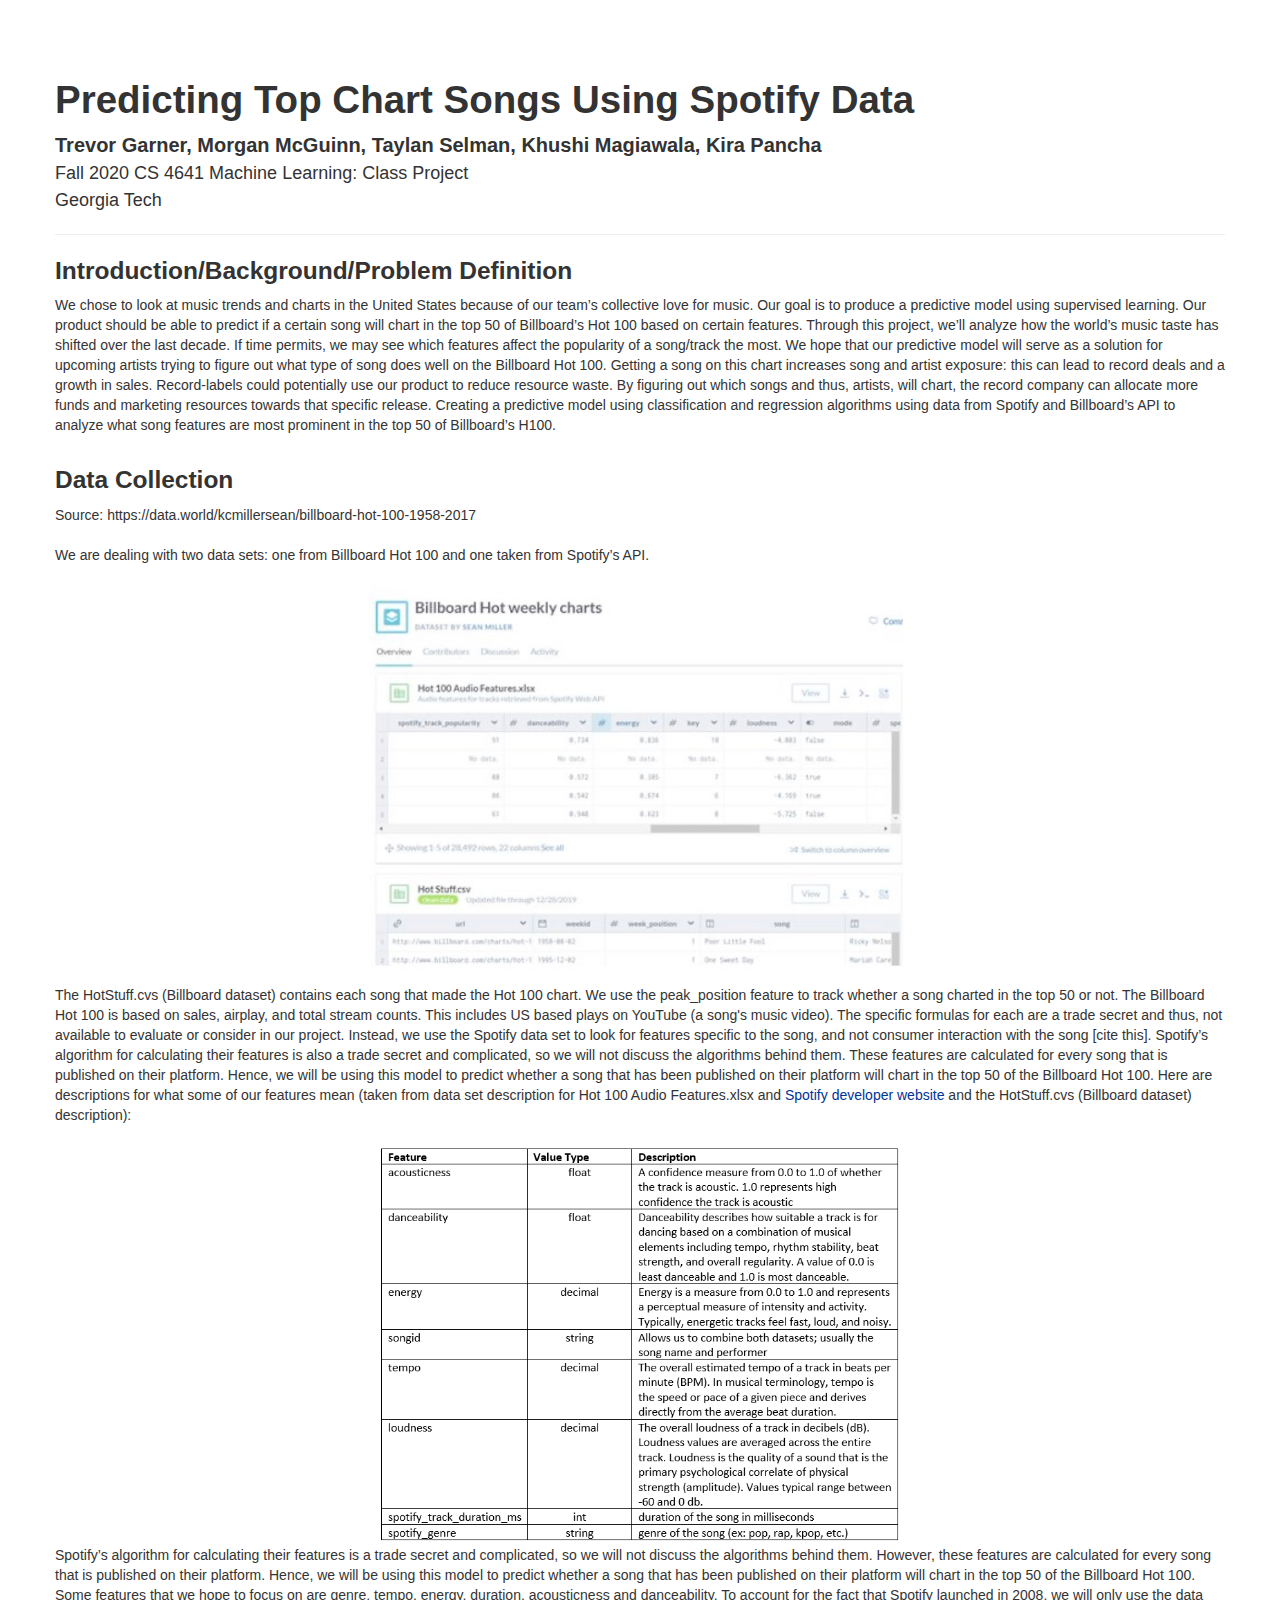
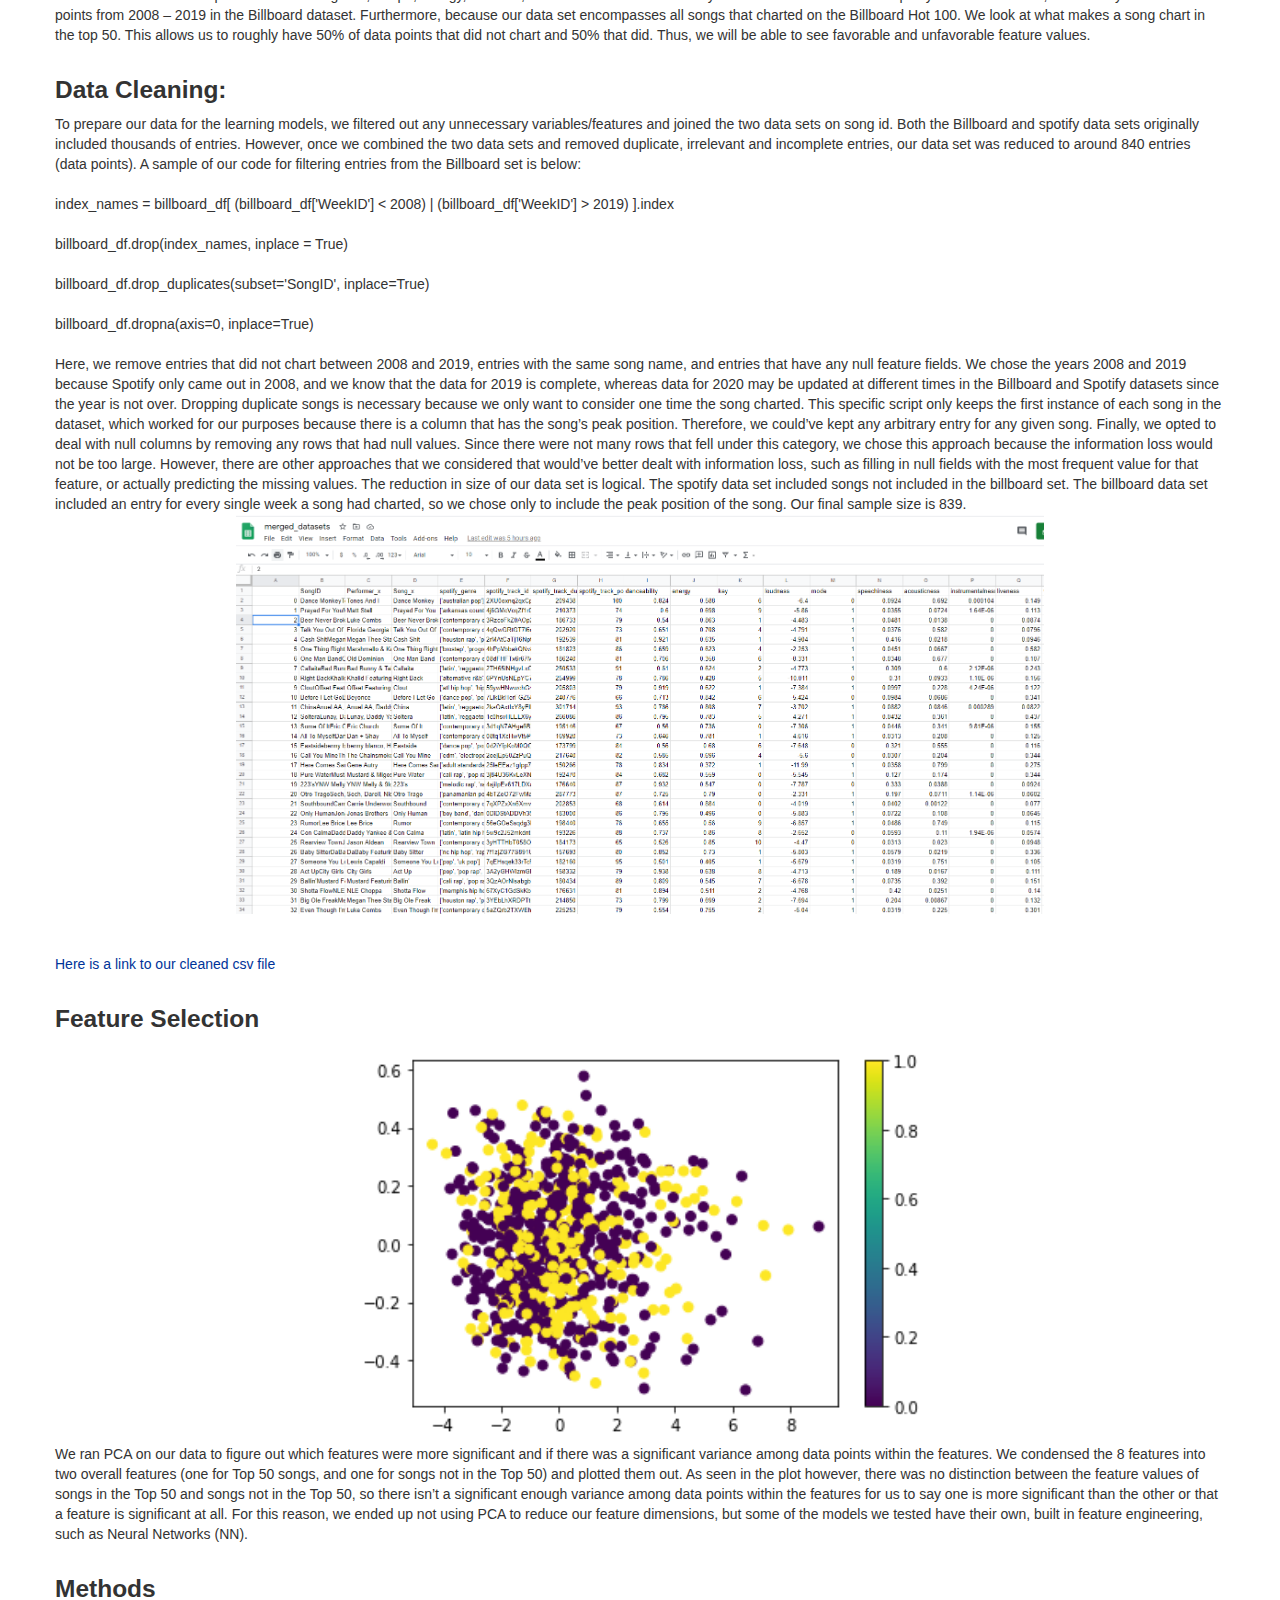
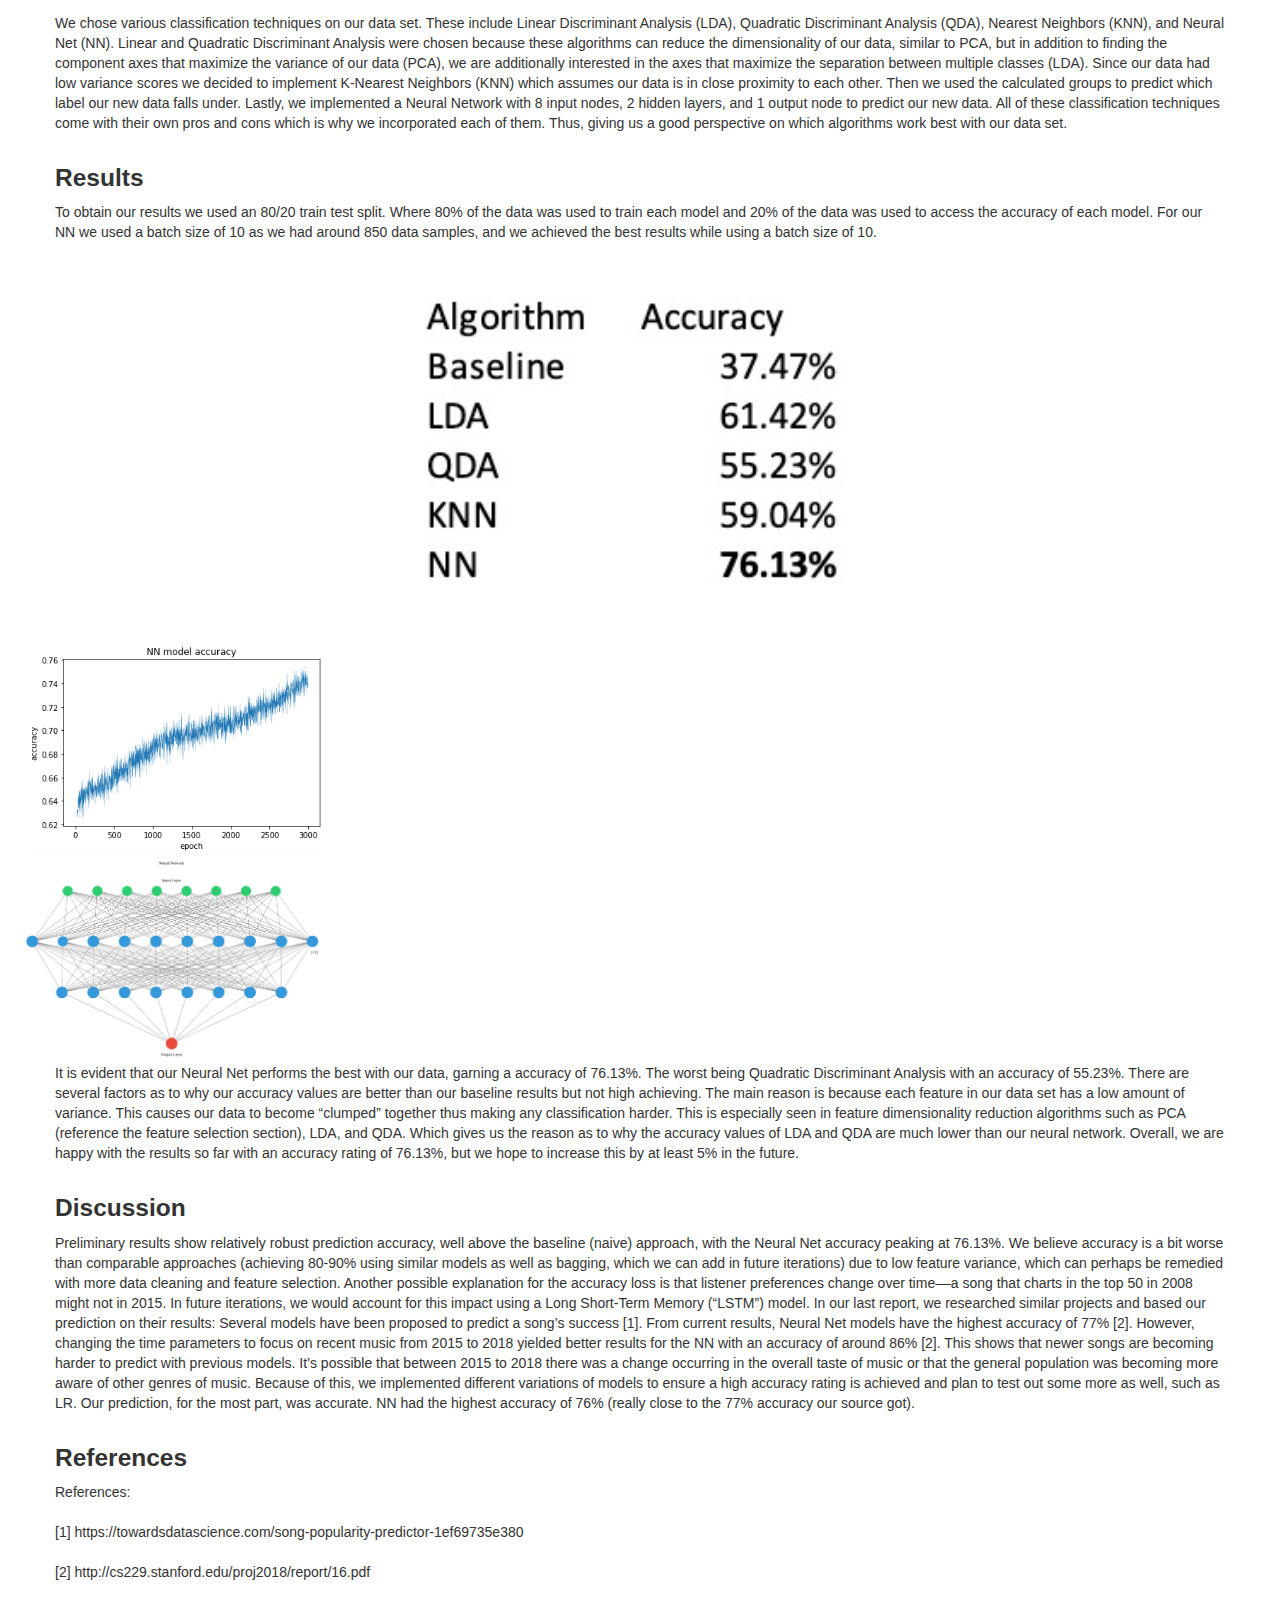
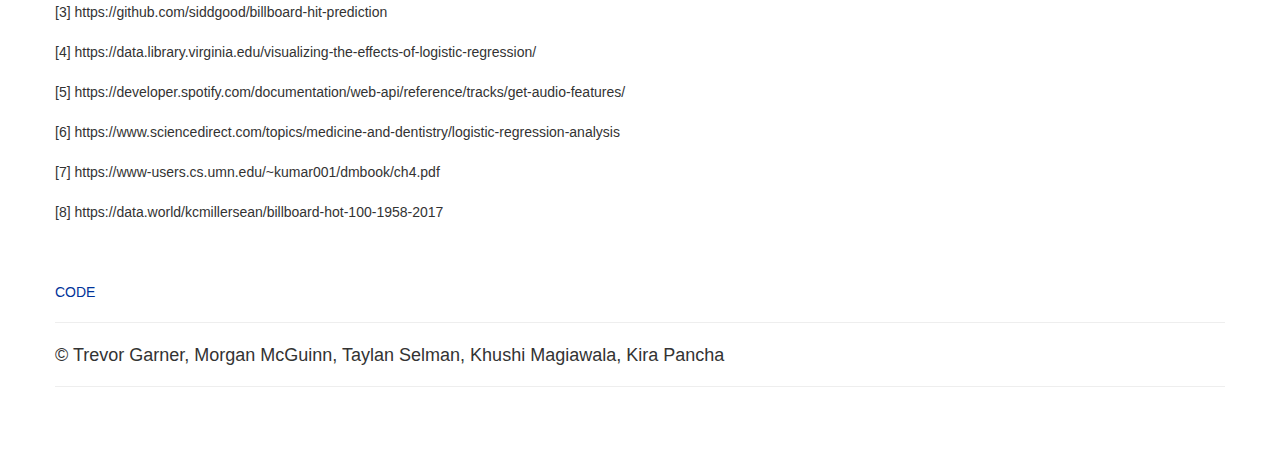
==== docs/index.html @ 5989b6b6 "Update index.html" ====
<!DOCTYPE html>
<html lang="en"><head>  
  <meta http-equiv="Content-Type" content="text/html; charset=UTF-8">
  <meta charset="utf-8">
  <title>Predicting Top Chart Songs Using Spotify Data</title>
  <meta name="viewport" content="width=device-width, initial-scale=1.0">
  <meta name="description" content="">
  <meta name="author" content="">

<!-- Le styles -->  
  <link href="css/bootstrap.css" rel="stylesheet">
<style>
body {
padding-top: 60px; /* 60px to make the container go all the way to the bottom of the topbar */
}
.vis {
color: #3366CC;
}
.data {
color: #FF9900;
}
</style>
  
<link href="css/bootstrap-responsive.min.css" rel="stylesheet">

<!-- HTML5 shim, for IE6-8 support of HTML5 elements --><!--[if lt IE 9]>
<script src="http://html5shim.googlecode.com/svn/trunk/html5.js"></script>
<![endif]-->
</head>

<body>
<div class="container">
<div class="page-header">

<!-- Title and Name --> 
<h1>Predicting Top Chart Songs Using Spotify Data</h1> 
<span style="font-size: 20px; line-height: 1.5em;"><strong>Trevor Garner, Morgan McGuinn, Taylan Selman, Khushi Magiawala, Kira Pancha</strong></span><br>
<span style="font-size: 18px; line-height: 1.5em;">Fall 2020 CS 4641 Machine Learning: Class Project</span><br>
<span style="font-size: 18px; line-height: 1.5em;">Georgia Tech</span>
<hr>

<!-- Introduction/Background/Problem Definition -->
<h3>Introduction/Background/Problem Definition</h3>

We chose to look at music trends and charts in the United States because of our team’s collective love for music. Our goal is to produce a predictive model using supervised learning. Our product should be able to predict if a certain song will chart in the top 50 of Billboard’s Hot 100 based on certain features. Through this project, we’ll analyze how the world’s music taste has shifted over the last decade. If time permits, we may see which features affect the popularity of a song/track the most.
We hope that our predictive model will serve as a solution for upcoming artists trying to figure out what type of song does well on the Billboard Hot 100. Getting a song on this chart increases song and artist exposure: this can lead to record deals and a growth in sales. Record-labels could potentially use our product to reduce resource waste. By figuring out which songs and thus, artists, will chart, the record company can allocate more funds and marketing resources towards that specific release. 
Creating a predictive model using classification and regression algorithms using data from Spotify and Billboard’s API to analyze what song features are most prominent in the top 50 of Billboard’s H100.

<br><br>



<!-- Data Collection -->
<h3>Data Collection</h3>
 Source: https://data.world/kcmillersean/billboard-hot-100-1958-2017 <br><br>
We are dealing with two data sets: one from Billboard Hot 100 and one taken from Spotify’s API. 
<br><br>
<!-- 1st Illustrative Figure --> 
<div style="text-align: center;">
<img style="height: 400px;" alt="" src="charts.png">
</div>
The HotStuff.cvs (Billboard dataset) contains each song that made the Hot 100 chart. We use the peak_position feature to track whether a song charted in the top 50 or not.
The Billboard Hot 100 is based on sales, airplay, and total stream counts. This includes US based plays on YouTube (a song's music video). The specific formulas for each are a trade secret and thus, not available to evaluate or consider in our project. Instead, we use the Spotify data set to look for features specific to the song, and not consumer interaction with the song [cite this]. Spotify’s algorithm for calculating their features is also a trade secret and complicated, so we will not discuss the algorithms behind them. These features are calculated for every song that is published on their platform. Hence, we will be using this model to predict whether a song that has been published on their platform will chart in the top 50 of the Billboard Hot 100.
Here are descriptions for what some of our features mean (taken from data set description for Hot 100 Audio Features.xlsx and <a href="https://developer.spotify.com/documentation/web-api/reference/tracks/get-audio-features/">Spotify developer website</a> and the HotStuff.cvs (Billboard dataset) description):
<br><br>
<!-- 2nd Illustrative Figure --> 
<div style="text-align: center;">
<img style="height: 400px;" alt="" src="spotifyfeatures.png">
</div>
Spotify’s algorithm for calculating their features is a trade secret and complicated, so we will not discuss the algorithms behind them. However, these features are calculated for every song that is published on their platform. Hence, we will be using this model to predict whether a song that has been published on their platform will chart in the top 50 of the Billboard Hot 100.
Some features that we hope to focus on are genre, tempo, energy, duration, acousticness and danceability. To account for the fact that Spotify launched in 2008, we will only use the data points from 2008 – 2019 in the Billboard dataset.
Furthermore, because our data set encompasses all songs that charted on the Billboard Hot 100. We look at what makes a song chart in the top 50. This allows us to roughly have 50% of data points that did not chart and 50% that did. Thus, we will be able to see favorable and unfavorable feature values.

<br><br>
<!-- Data Cleaning: -->
<h3>Data Cleaning:</h3>
To prepare our data for the learning models, we filtered out any unnecessary variables/features and joined the two data sets on song id. Both the Billboard and spotify data sets originally included thousands of entries. However, once we combined the two data sets and removed duplicate, irrelevant and incomplete entries, our data set was reduced to around 840 entries (data points). A sample of our code for filtering entries from the Billboard set is below:

<br><br>
index_names = billboard_df[ (billboard_df['WeekID'] < 2008) | (billboard_df['WeekID'] > 2019) ].index
<br><br>
billboard_df.drop(index_names, inplace = True)
<br><br>
billboard_df.drop_duplicates(subset='SongID', inplace=True)
<br><br>
billboard_df.dropna(axis=0, inplace=True)
<br><br>

Here, we remove entries that did not chart between 2008 and 2019, entries with the same song name, and entries that have any null feature fields. We chose the years 2008 and 2019 because Spotify only came out in 2008, and we know that the data for 2019 is complete, whereas data for 2020 may be updated at different times in the Billboard and Spotify datasets since the year is not over. Dropping duplicate songs is necessary because we only want to consider one time the song charted. This specific script only keeps the first instance of each song in the dataset, which worked for our purposes because there is a column that has the song’s peak position. Therefore, we could’ve kept any arbitrary entry for any given song. Finally, we opted to deal with null columns by removing any rows that had null values. Since there were not many rows that fell under this category, we chose this approach because the information loss would not be too large. However, there are other approaches that we considered that would’ve better dealt with information loss, such as filling in null fields with the most frequent value for that feature, or actually predicting the missing values.
The reduction in size of our data set is logical. The spotify data set included songs not included in the billboard set. The billboard data set included an entry for every single week a song had charted, so we chose only to include the peak position of the song. Our final sample size is 839.

<!-- 3rd Illustrative Figure --> 
<div style="text-align: center;">
<img style="height: 400px;" alt="" src="datasets.PNG">
</div>
  
<br><br>
<a href="https://docs.google.com/spreadsheets/d/1ddZ9fi0sXQTxXZeBJxTznCIcxYV-qZpHucfTzU2B6A8/edit?usp=sharing">Here is a link to our cleaned csv file </a>
<br><br>
<!-- Feature Selection -->
<h3>Feature Selection</h3>
<!-- Graph Illustrative Figure --> 
<div style="text-align: center;">
<img style="height: 400px;" alt="" src="graph.png">
</div>
We ran PCA on our data to figure out which features were more significant and if there was a significant variance among data points within the features. We condensed the 8 features into two overall features (one for Top 50 songs, and one for songs not in the Top 50) and plotted them out. As seen in the plot however, there was no distinction between the feature values of songs in the Top 50 and songs not in the Top 50, so there isn’t a significant enough variance among data points within the features for us to say one is more significant than the other or that a feature is significant at all. For this reason, we ended up not using PCA to reduce our feature dimensions, but some of the models we tested have their own, built in feature engineering, such as Neural Networks (NN). 


<br><br>
<!-- Methods -->
<h3>Methods</h3>
We chose various classification techniques on our data set. These include Linear Discriminant Analysis (LDA), Quadratic Discriminant Analysis (QDA), Nearest Neighbors (KNN), and Neural Net (NN). Linear and Quadratic Discriminant Analysis were chosen because these algorithms can reduce the dimensionality of our data, similar to PCA, but in addition to finding the component axes that maximize the variance of our data (PCA), we are additionally interested in the axes that maximize the separation between multiple classes (LDA). Since our data had low variance scores we decided to implement K-Nearest Neighbors (KNN) which assumes our data is in close proximity to each other. Then we used the calculated groups to predict which label our new data falls under. Lastly, we implemented a Neural Network with 8 input nodes, 2 hidden layers, and 1 output node to predict our new data. All of these classification techniques come with their own pros and cons which is why we incorporated each of them. Thus, giving us a good perspective on which algorithms work best with our data set. 
<br><br>



<!-- Results -->
<h3>Results</h3>
To obtain our results we used an 80/20 train test split. Where 80% of the data was used to train each model and 20% of the data was used to access the accuracy of each model. 
For our NN we used a batch size of 10 as we had around 850 data samples, and we achieved the best results while using a batch size of 10. 
<div style="text-align: center;">
<img style="height: 400px;" alt="" src="results.png">
</div>
  
<div class="row">
  <div class="column">
    <img src="NNmodel.png" alt="NNmodel" style="width:25%">
  </div>
  <div class="column">
    <img src="NNvisual.PNG" alt="NNvisual" style="width:25%">
  </div>
</div>

It is evident that our Neural Net performs the best with our data, garning a accuracy of 76.13%. The worst being Quadratic Discriminant Analysis with an accuracy of 55.23%. There are several factors as to why our accuracy values are better than our baseline results but not high achieving. The main reason is because each feature in our data set has a low amount of variance. This causes our data to become “clumped” together thus making any classification harder. This is especially seen in feature dimensionality reduction algorithms such as PCA (reference the feature selection section), LDA, and QDA. Which gives us the reason as to why the accuracy values of LDA and QDA are much lower than our neural network. Overall, we are happy with the results so far with an accuracy rating of 76.13%, but we hope to increase this by at least 5% in the future.
<br><br>

<!-- Discussion -->
<h3>Discussion</h3>
Preliminary results show relatively robust prediction accuracy, well above the baseline (naive) approach, with the Neural Net accuracy peaking at 76.13%.  We believe accuracy is a bit worse than comparable approaches (achieving 80-90% using similar models as well as bagging, which we can add in future iterations) due to low feature variance, which can perhaps be remedied with more data cleaning and feature selection.  Another possible explanation for the accuracy loss is that listener preferences change over time––a song that charts in the top 50 in 2008 might not in 2015.  In future iterations, we would account for this impact using a Long Short-Term Memory (“LSTM”)  model. 
In our last report, we researched similar projects and based our prediction on their results: 
Several models have been proposed to predict a song’s success [1]. From current results, Neural Net models have the highest accuracy of 77% [2]. However, changing the time parameters to focus on recent music from 2015 to 2018 yielded better results for the NN with an accuracy of around 86% [2]. This shows that newer songs are becoming harder to predict with previous models. It’s possible that between 2015 to 2018 there was a change occurring in the overall taste of music or that the general population was becoming more aware of other genres of music. Because of this, we implemented different variations of models to ensure a high accuracy rating is achieved and plan to test out some more as well, such as LR. Our prediction, for the most part, was accurate. NN had the highest accuracy of 76% (really close to the 77% accuracy our source got). 
<br><br>

<!-- References -->
<h3>References</h3>
References: <br><br>
[1] https://towardsdatascience.com/song-popularity-predictor-1ef69735e380 <br><br>
[2] http://cs229.stanford.edu/proj2018/report/16.pdf <br><br>
[3] https://github.com/siddgood/billboard-hit-prediction <br><br>
[4] https://data.library.virginia.edu/visualizing-the-effects-of-logistic-regression/ <br><br>
[5] https://developer.spotify.com/documentation/web-api/reference/tracks/get-audio-features/ <br><br>
[6] https://www.sciencedirect.com/topics/medicine-and-dentistry/logistic-regression-analysis  <br><br>
[7] https://www-users.cs.umn.edu/~kumar001/dmbook/ch4.pdf <br><br>
[8] https://data.world/kcmillersean/billboard-hot-100-1958-2017 <br><br>
<br><br>

<a href="https://colab.research.google.com/drive/1Hx6-K2gS5dXj7gD9yMA8gzNqi6WoF3dX?usp=sharing">CODE</a>  
  
  <hr>
  <footer> 
  <p>© Trevor Garner, Morgan McGuinn, Taylan Selman, Khushi Magiawala, Kira Pancha</p>
  </footer>
</div>
</div>

<br><br>

</body></html>
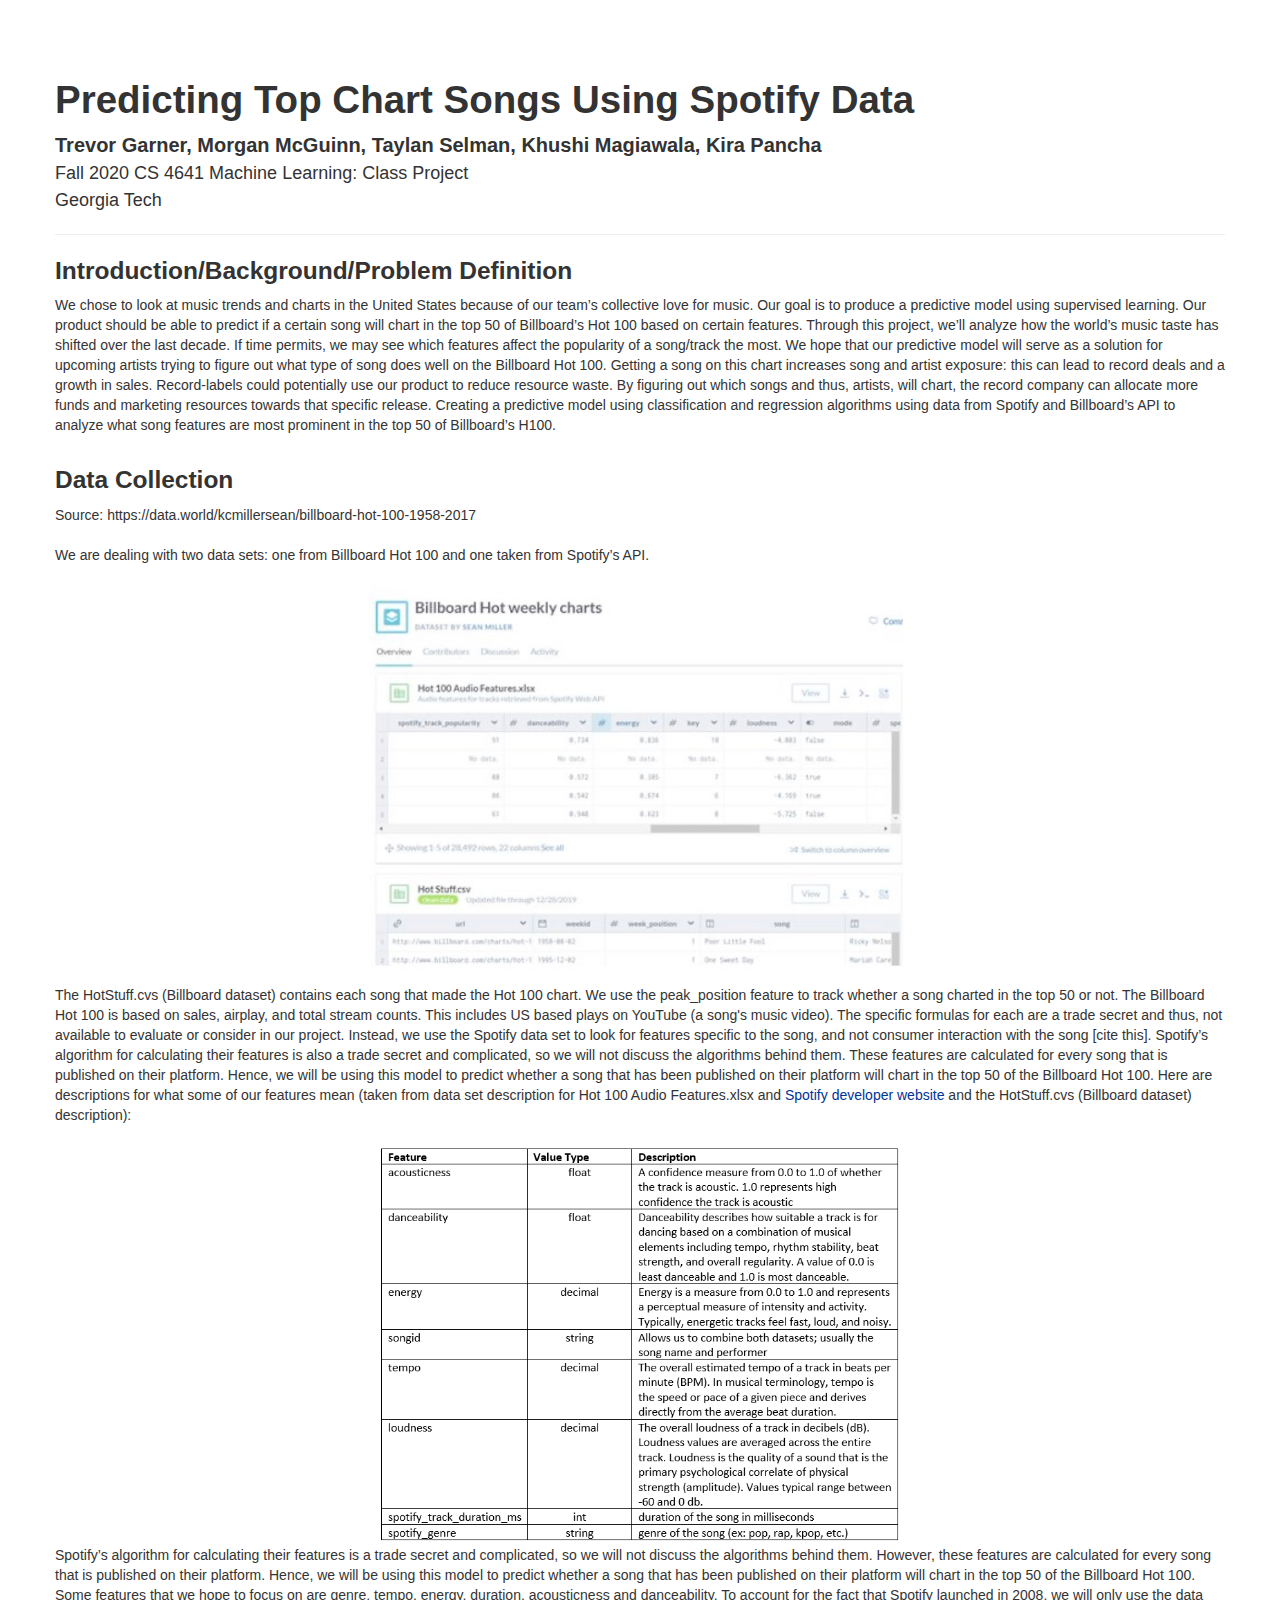
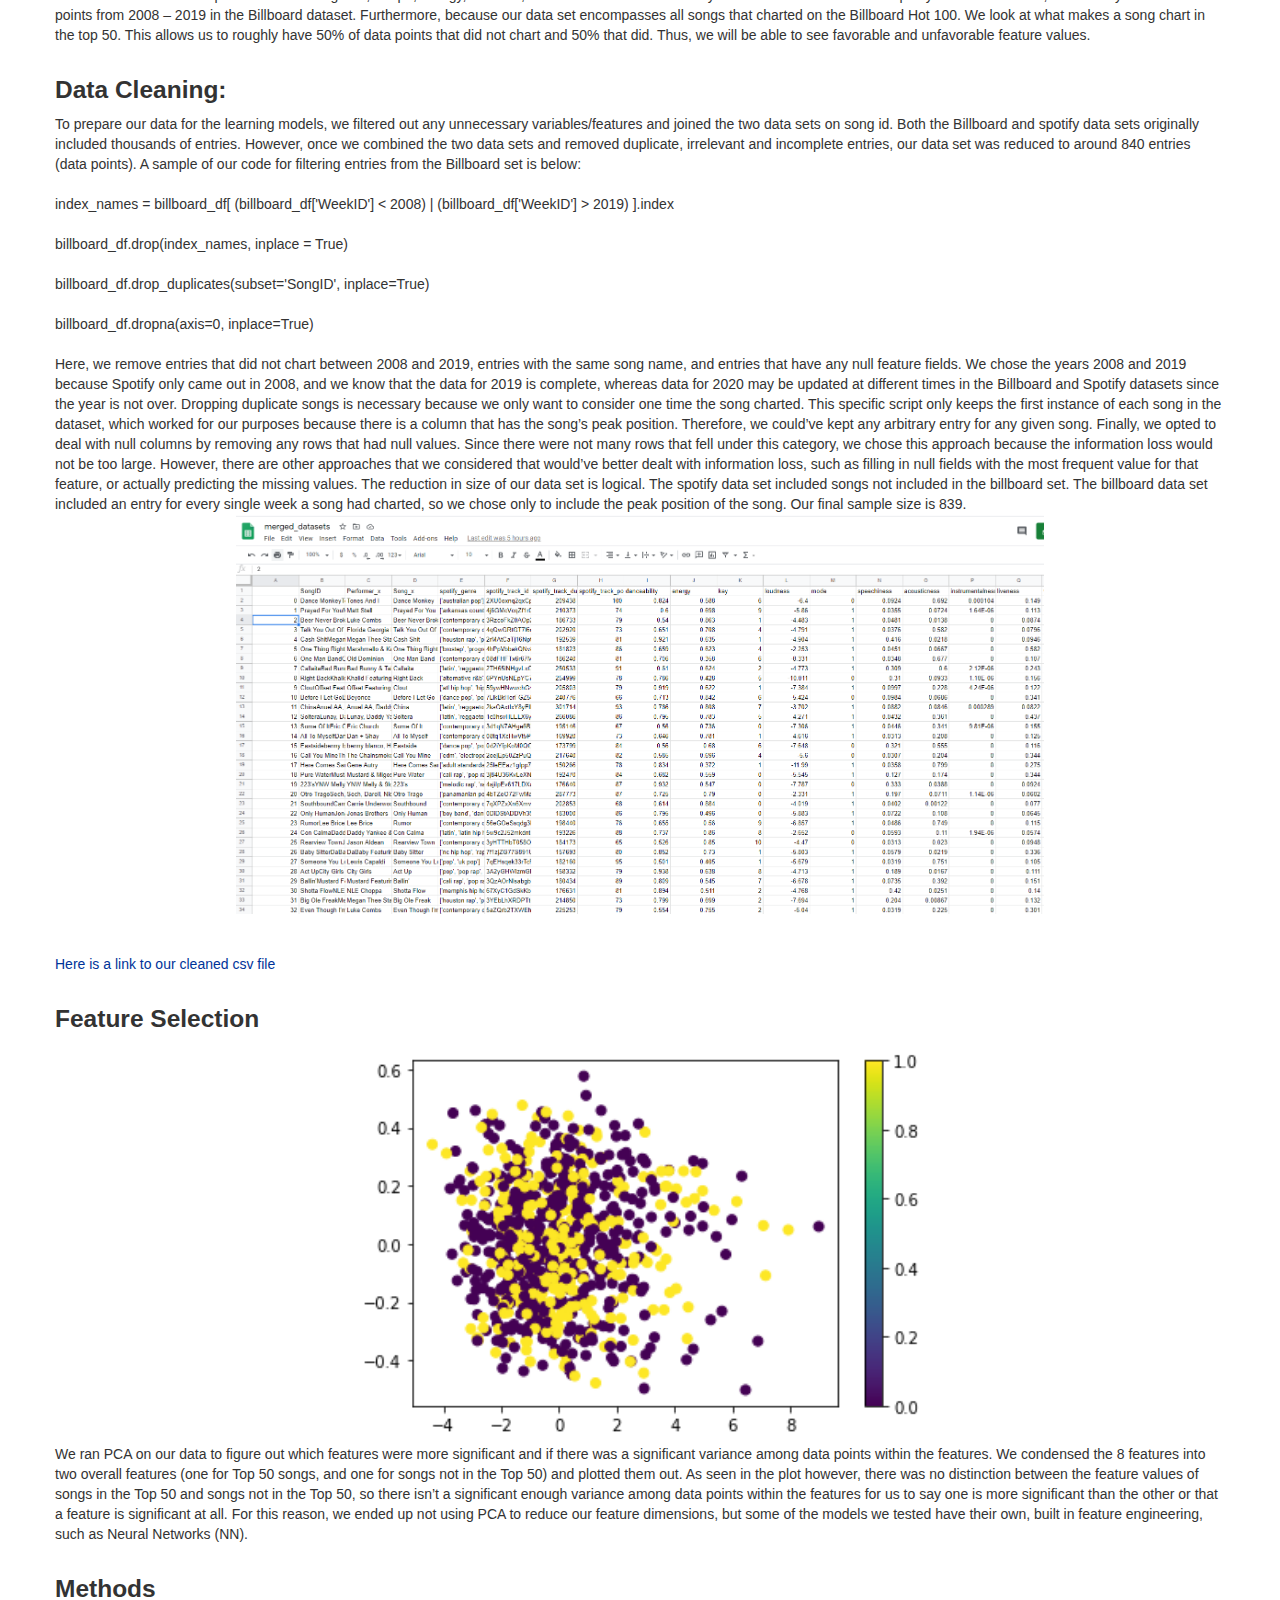
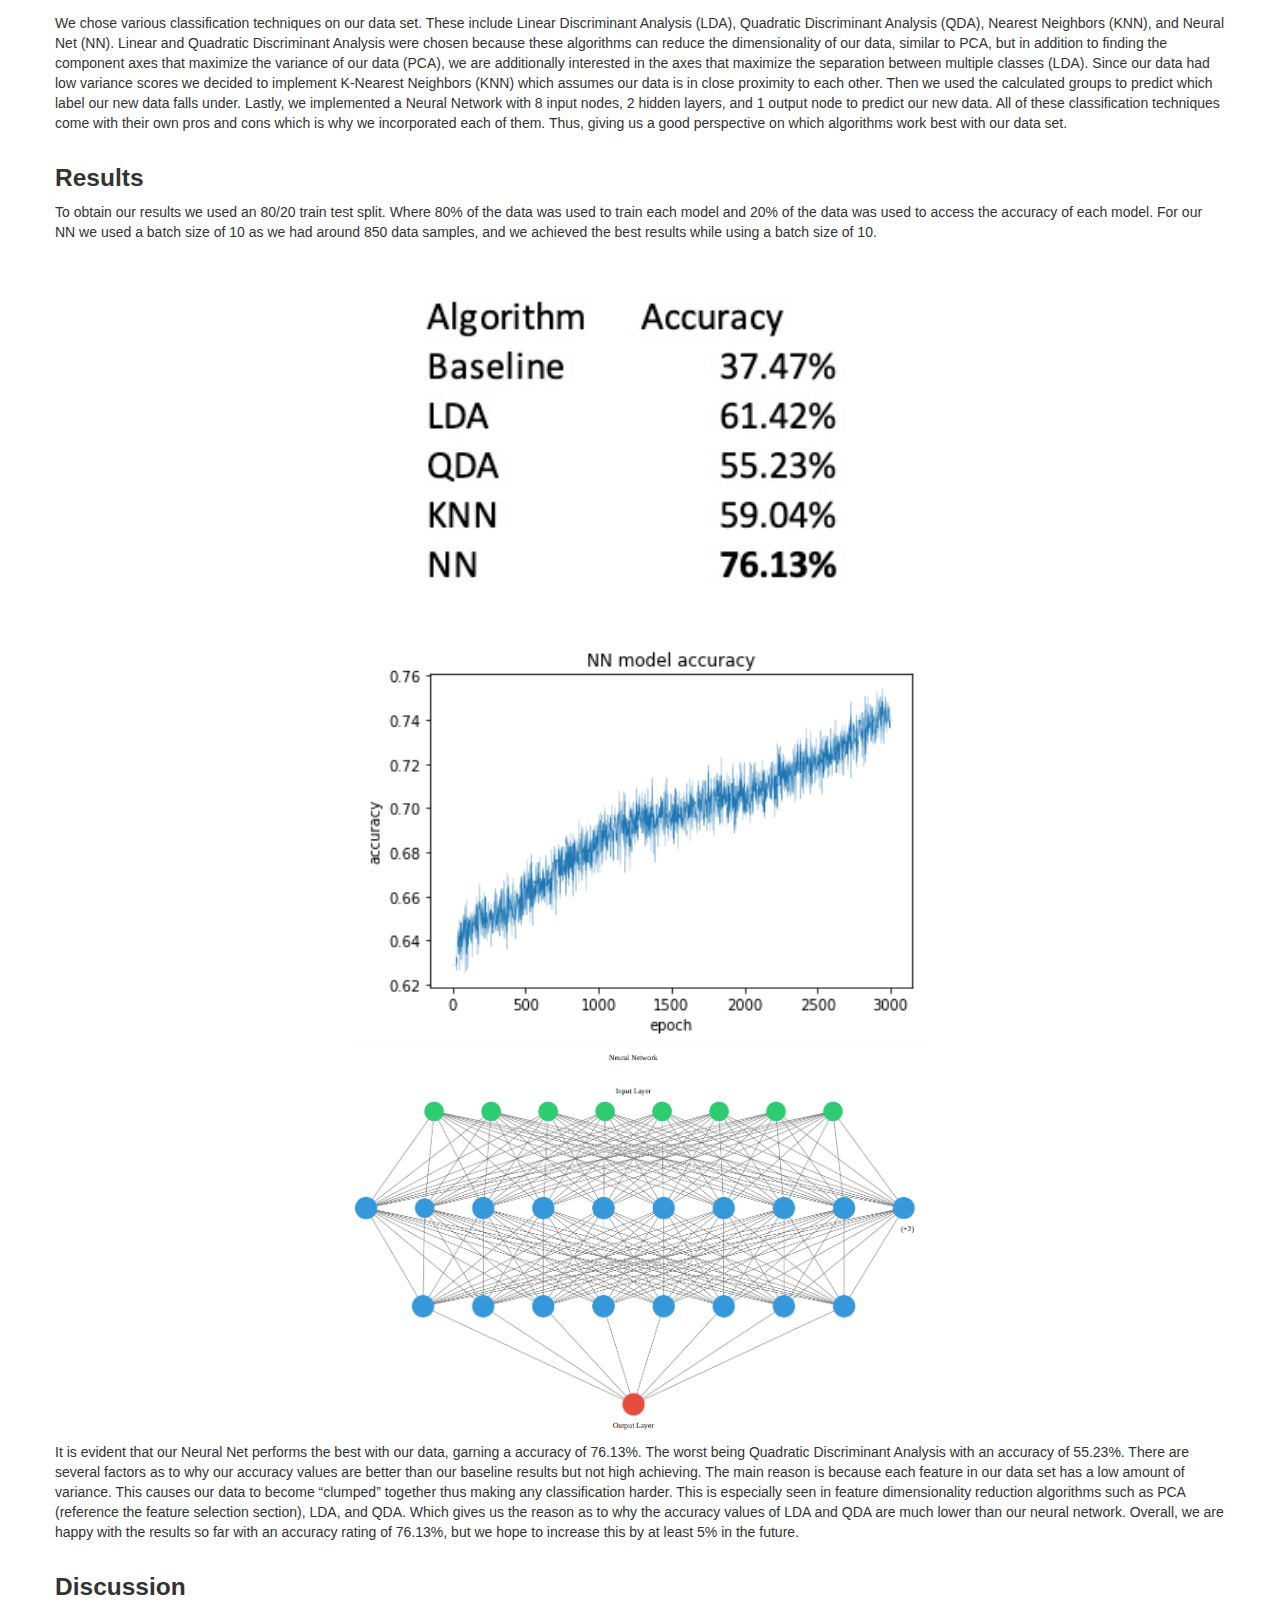
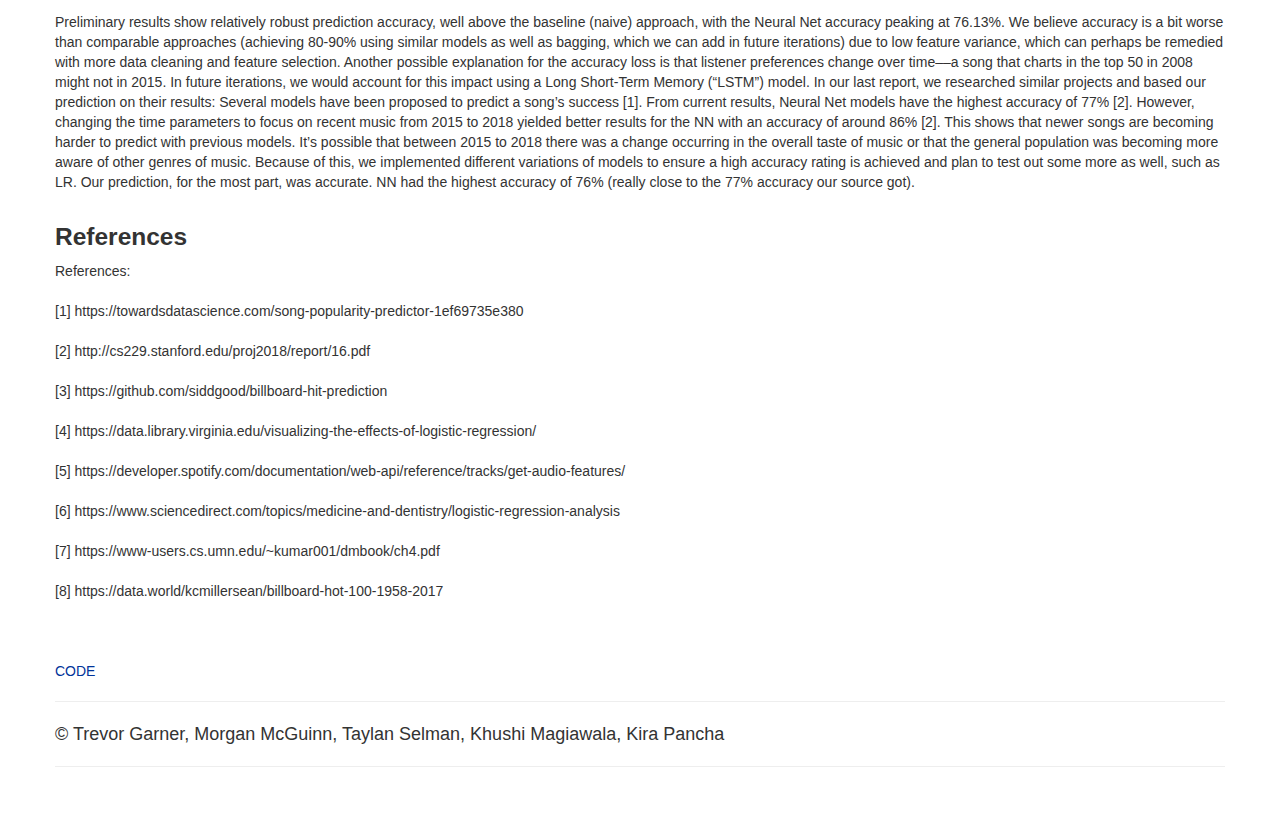
==== commit 4295d39f: "Update index.html" ====
--- a/docs/index.html
+++ b/docs/index.html
@@ -121,14 +121,11 @@
 <div style="text-align: center;">
 <img style="height: 400px;" alt="" src="results.png">
 </div>
-  
-<div class="row">
-  <div class="column">
-    <img src="NNmodel.png" alt="NNmodel" style="width:25%">
-  </div>
-  <div class="column">
-    <img src="NNvisual.PNG" alt="NNvisual" style="width:25%">
-  </div>
+<div style="text-align: center;">
+<img style="height: 400px;" alt="" src="NNmodel.png">
+</div>
+<div style="text-align: center;">
+<img style="height: 400px;" alt="" src="NNvisual.PNG">
 </div>
 
 It is evident that our Neural Net performs the best with our data, garning a accuracy of 76.13%. The worst being Quadratic Discriminant Analysis with an accuracy of 55.23%. There are several factors as to why our accuracy values are better than our baseline results but not high achieving. The main reason is because each feature in our data set has a low amount of variance. This causes our data to become “clumped” together thus making any classification harder. This is especially seen in feature dimensionality reduction algorithms such as PCA (reference the feature selection section), LDA, and QDA. Which gives us the reason as to why the accuracy values of LDA and QDA are much lower than our neural network. Overall, we are happy with the results so far with an accuracy rating of 76.13%, but we hope to increase this by at least 5% in the future.
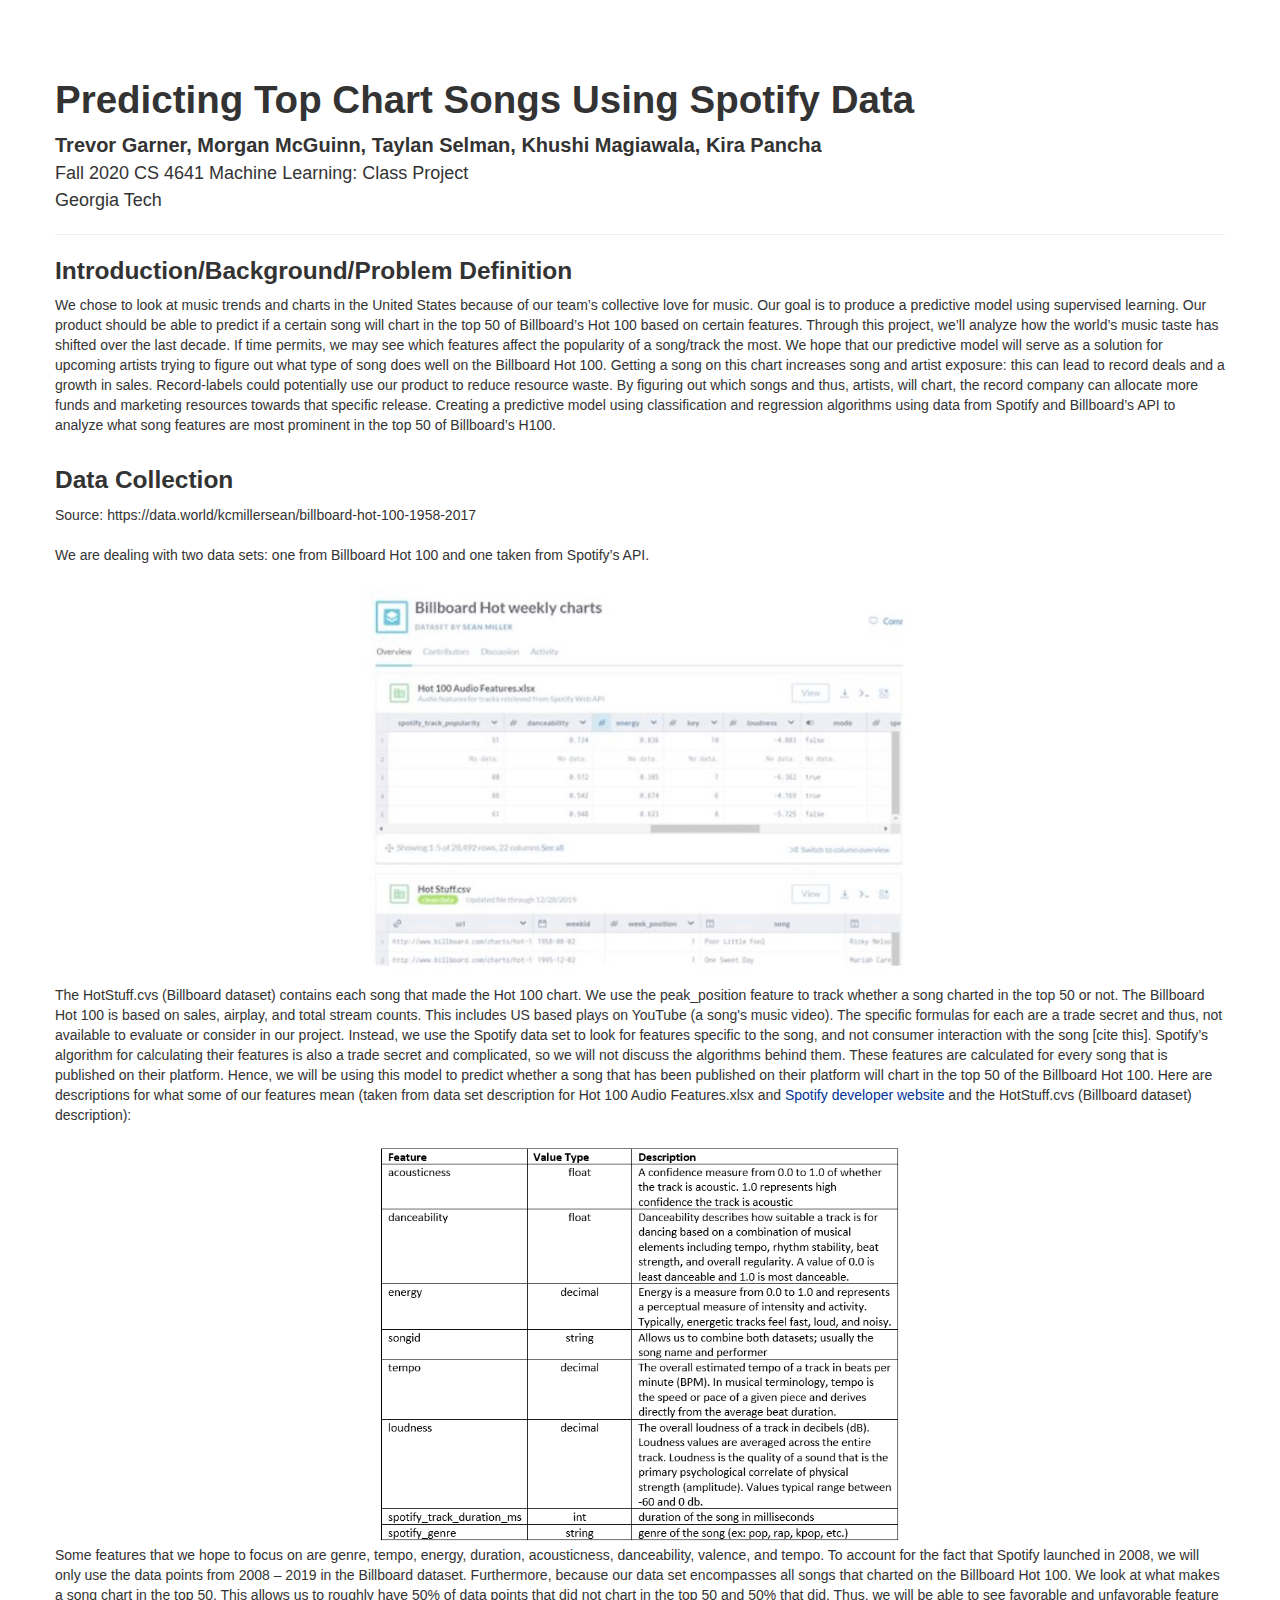
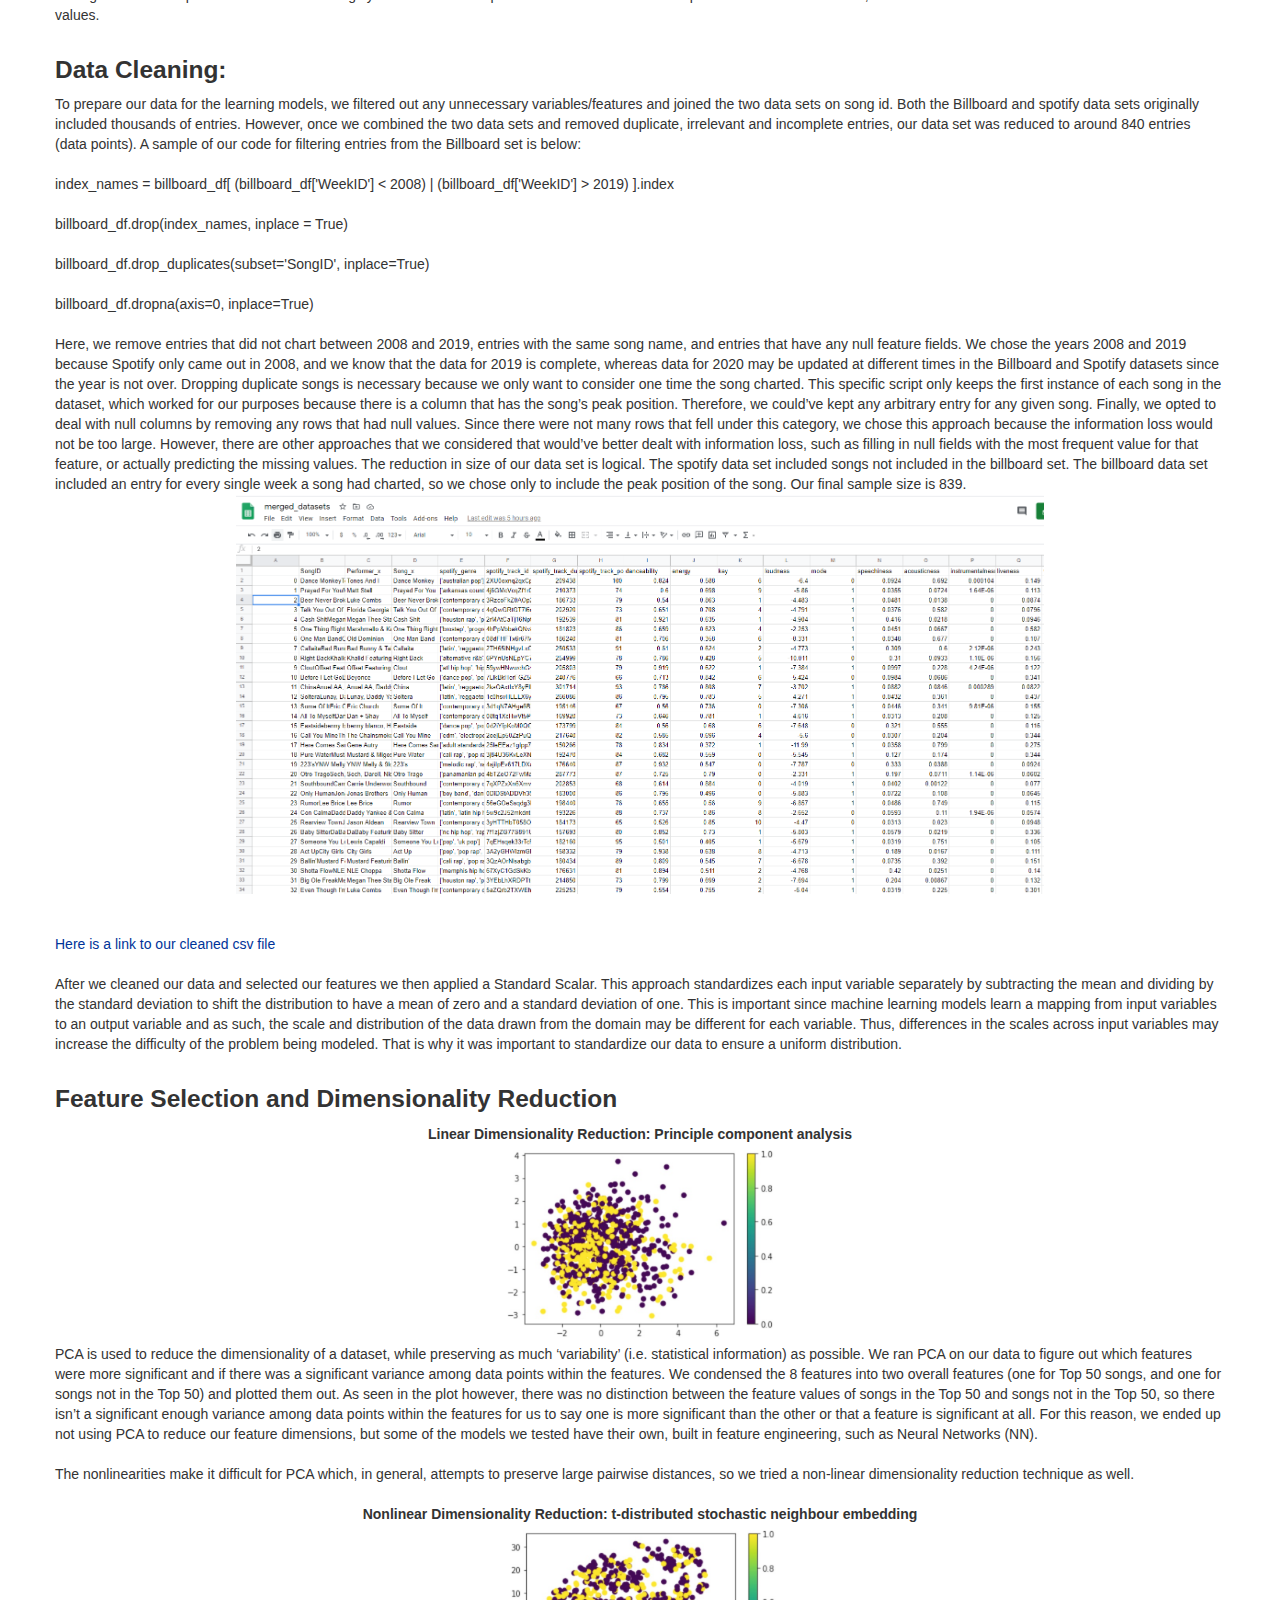
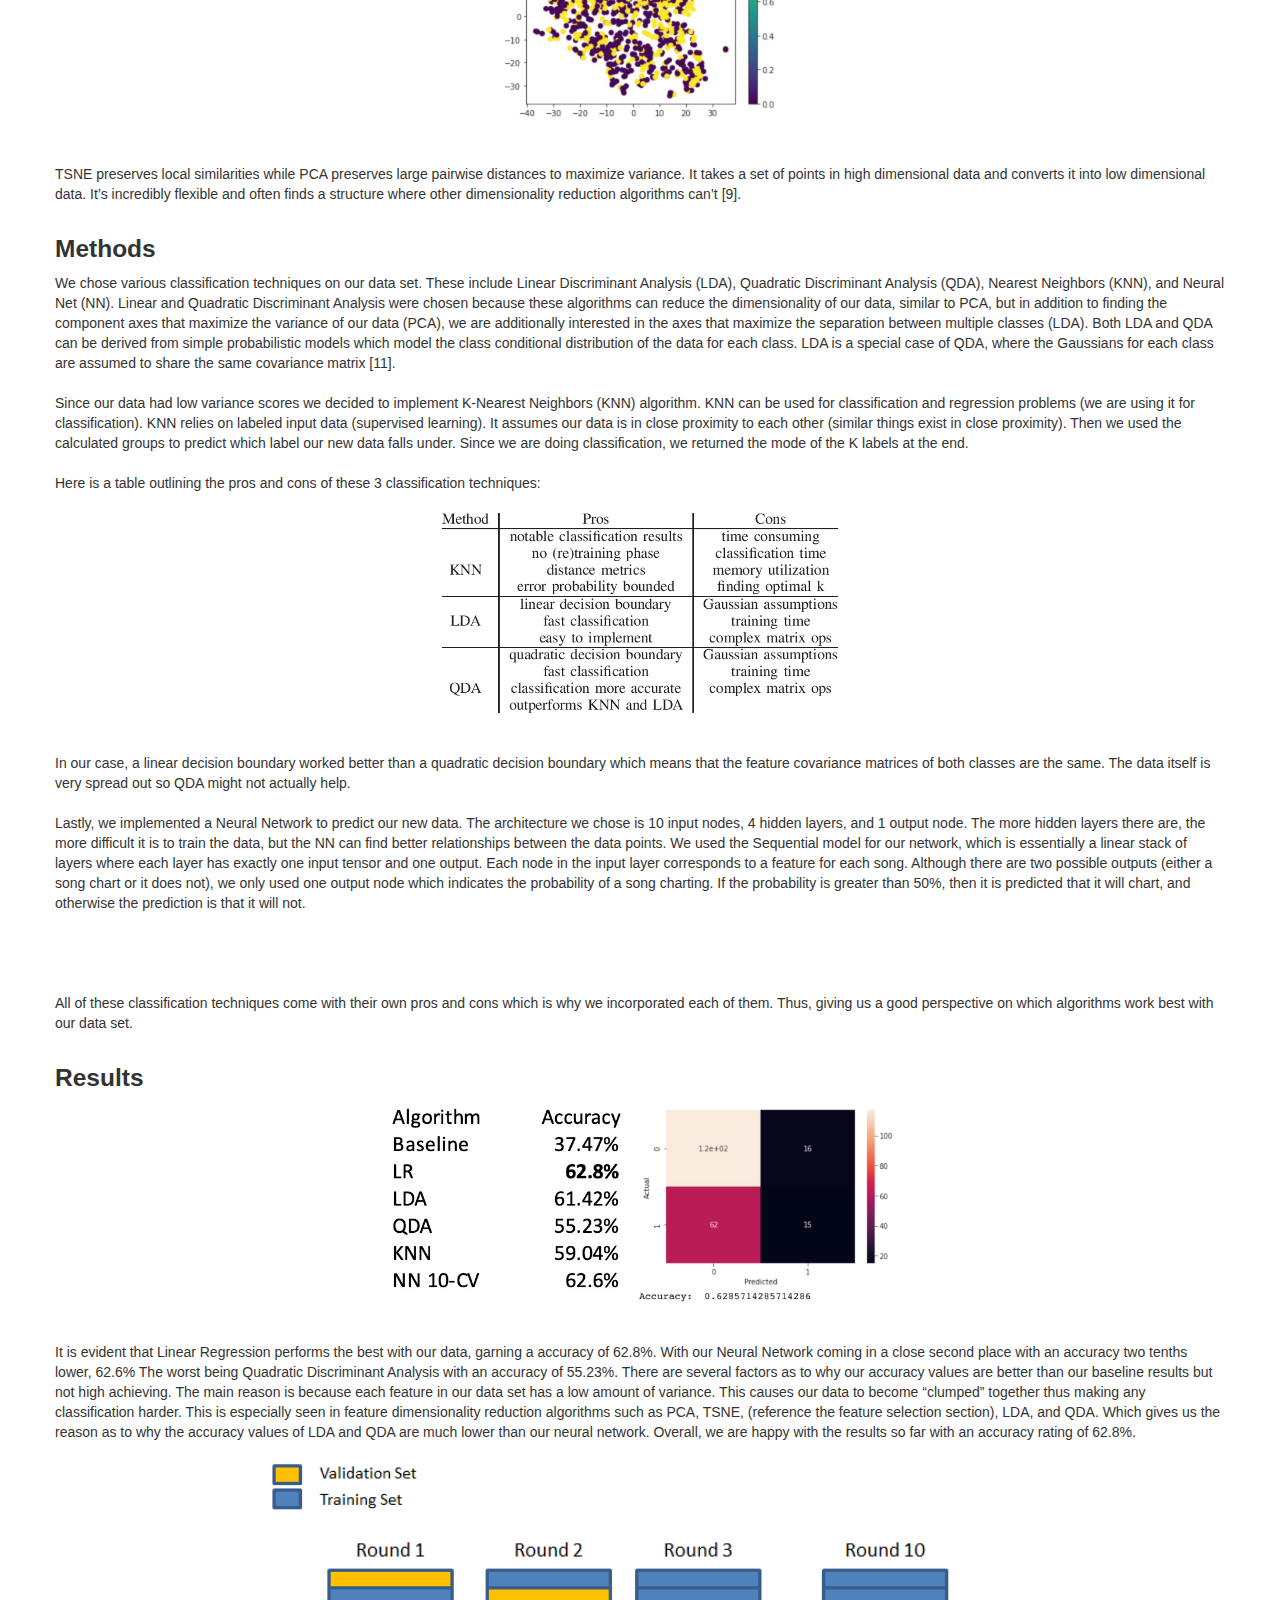
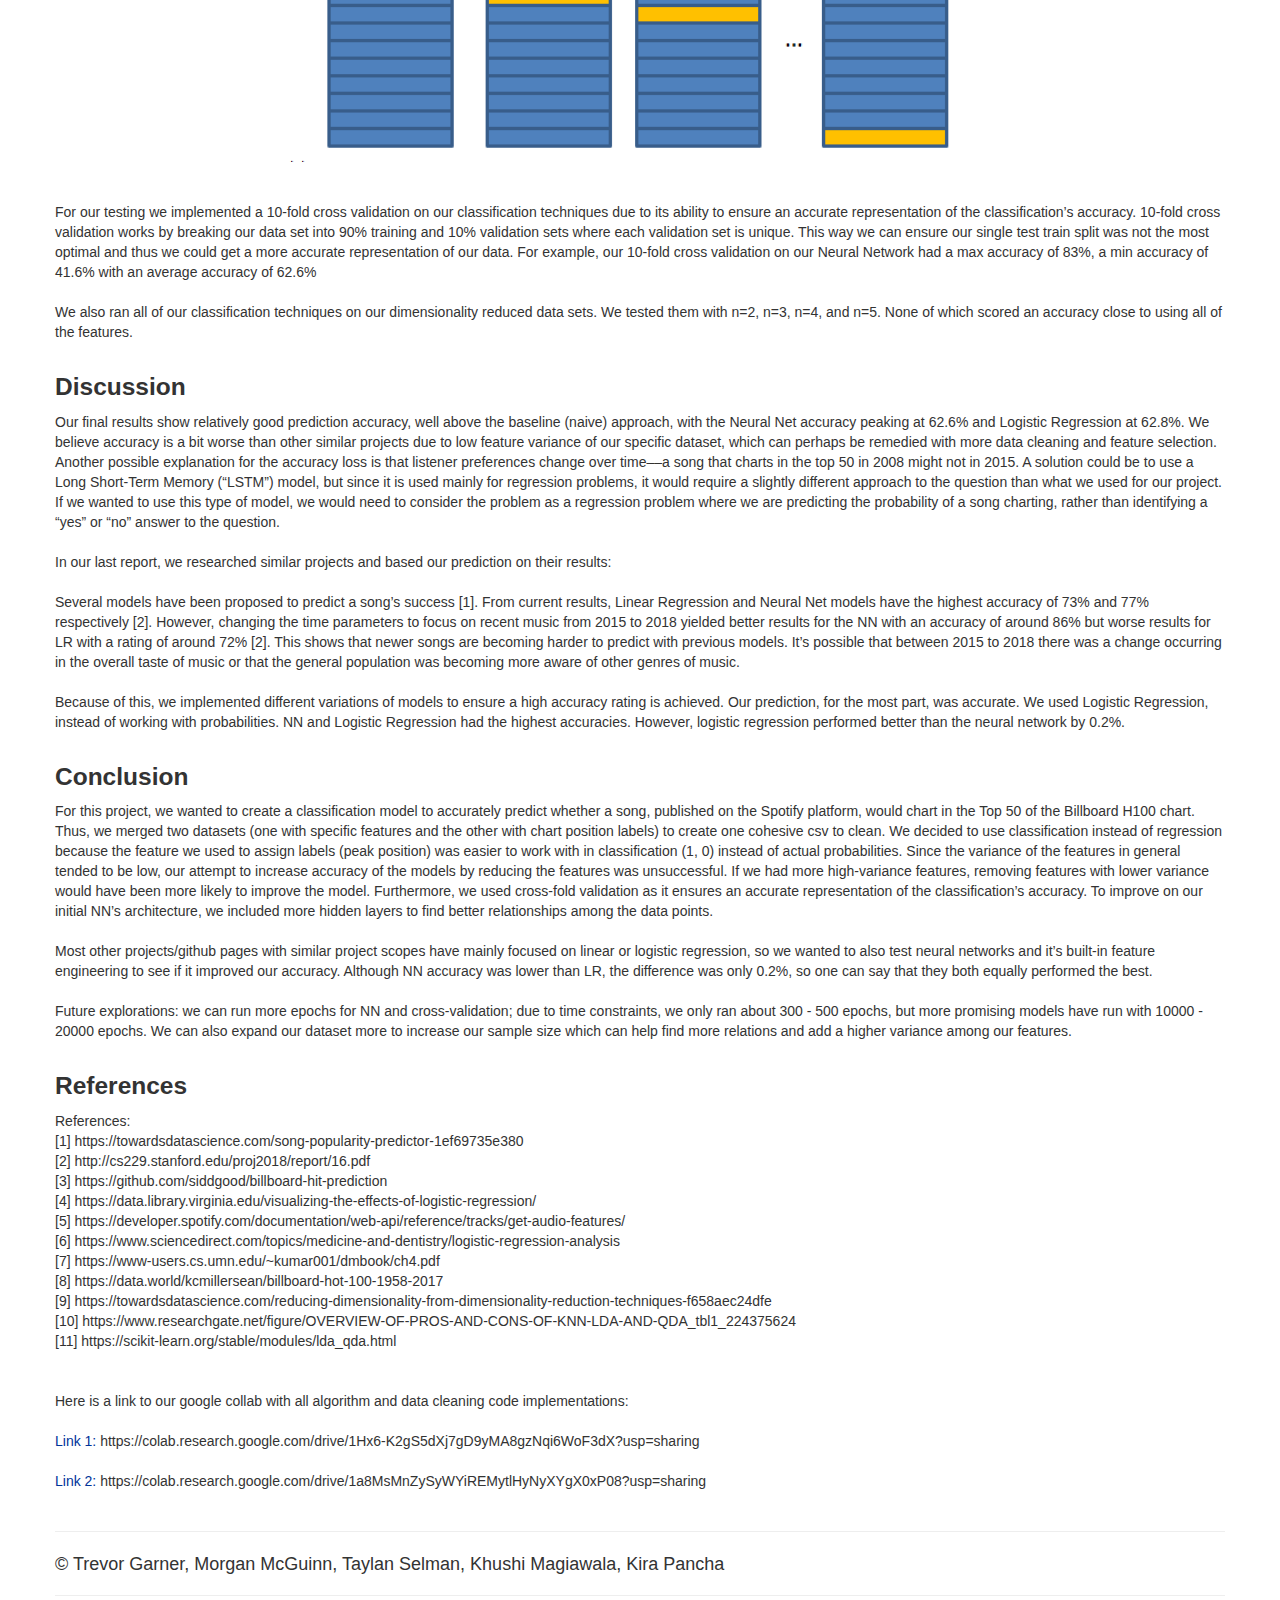
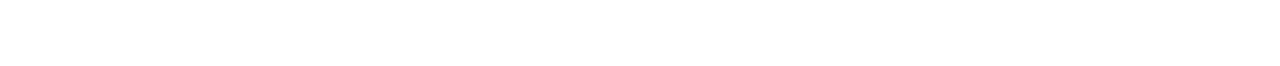
==== commit c586ade6: "Add files via upload" ====
--- a/docs/index.html
+++ b/docs/index.html
@@ -1,4 +1,5 @@
 <!DOCTYPE html>
+
 <html lang="en"><head>  
   <meta http-equiv="Content-Type" content="text/html; charset=UTF-8">
   <meta charset="utf-8">
@@ -39,7 +40,7 @@
 <span style="font-size: 18px; line-height: 1.5em;">Georgia Tech</span>
 <hr>
 
-<!-- Introduction/Background/Problem Definition -->
+<!-- Introduction/Background/Problem Definition DONE-->
 <h3>Introduction/Background/Problem Definition</h3>
 
 We chose to look at music trends and charts in the United States because of our team’s collective love for music. Our goal is to produce a predictive model using supervised learning. Our product should be able to predict if a certain song will chart in the top 50 of Billboard’s Hot 100 based on certain features. Through this project, we’ll analyze how the world’s music taste has shifted over the last decade. If time permits, we may see which features affect the popularity of a song/track the most.
@@ -50,7 +51,7 @@
 
 
 
-<!-- Data Collection -->
+<!-- Data Collection DONE-->
 <h3>Data Collection</h3>
  Source: https://data.world/kcmillersean/billboard-hot-100-1958-2017 <br><br>
 We are dealing with two data sets: one from Billboard Hot 100 and one taken from Spotify’s API. 
@@ -67,12 +68,11 @@
 <div style="text-align: center;">
 <img style="height: 400px;" alt="" src="spotifyfeatures.png">
 </div>
-Spotify’s algorithm for calculating their features is a trade secret and complicated, so we will not discuss the algorithms behind them. However, these features are calculated for every song that is published on their platform. Hence, we will be using this model to predict whether a song that has been published on their platform will chart in the top 50 of the Billboard Hot 100.
-Some features that we hope to focus on are genre, tempo, energy, duration, acousticness and danceability. To account for the fact that Spotify launched in 2008, we will only use the data points from 2008 – 2019 in the Billboard dataset.
-Furthermore, because our data set encompasses all songs that charted on the Billboard Hot 100. We look at what makes a song chart in the top 50. This allows us to roughly have 50% of data points that did not chart and 50% that did. Thus, we will be able to see favorable and unfavorable feature values.
-
-<br><br>
-<!-- Data Cleaning: -->
+Some features that we hope to focus on are genre, tempo, energy, duration, acousticness, danceability, valence, and tempo. To account for the fact that Spotify launched in 2008, we will only use the data points from 2008 – 2019 in the Billboard dataset.
+Furthermore, because our data set encompasses all songs that charted on the Billboard Hot 100. We look at what makes a song chart in the top 50. This allows us to roughly have 50% of data points that did not chart in the top 50 and 50% that did. Thus, we will be able to see favorable and unfavorable feature values.
+<br><br>
+
+<!-- Data Cleaning: DONE-->
 <h3>Data Cleaning:</h3>
 To prepare our data for the learning models, we filtered out any unnecessary variables/features and joined the two data sets on song id. Both the Billboard and spotify data sets originally included thousands of entries. However, once we combined the two data sets and removed duplicate, irrelevant and incomplete entries, our data set was reduced to around 840 entries (data points). A sample of our code for filtering entries from the Billboard set is below:
 
@@ -97,61 +97,122 @@
 <br><br>
 <a href="https://docs.google.com/spreadsheets/d/1ddZ9fi0sXQTxXZeBJxTznCIcxYV-qZpHucfTzU2B6A8/edit?usp=sharing">Here is a link to our cleaned csv file </a>
 <br><br>
-<!-- Feature Selection -->
-<h3>Feature Selection</h3>
+After we cleaned our data and selected our features we then applied a Standard Scalar. This approach standardizes each input variable separately by subtracting the mean and dividing by the standard deviation to shift the distribution to have a mean of zero and a standard deviation of one. This is important since machine learning models learn a mapping from input variables to an output variable and as such, the scale and distribution of the data drawn from the domain may be different for each variable. Thus, differences in the scales across input variables may increase the difficulty of the problem being modeled. That is why it was important to standardize our data to ensure a uniform distribution.
+<br><br>
+
+
+<!-- Feature Selection DONE-->
+<h3>Feature Selection and Dimensionality Reduction</h3>
 <!-- Graph Illustrative Figure --> 
 <div style="text-align: center;">
-<img style="height: 400px;" alt="" src="graph.png">
-</div>
-We ran PCA on our data to figure out which features were more significant and if there was a significant variance among data points within the features. We condensed the 8 features into two overall features (one for Top 50 songs, and one for songs not in the Top 50) and plotted them out. As seen in the plot however, there was no distinction between the feature values of songs in the Top 50 and songs not in the Top 50, so there isn’t a significant enough variance among data points within the features for us to say one is more significant than the other or that a feature is significant at all. For this reason, we ended up not using PCA to reduce our feature dimensions, but some of the models we tested have their own, built in feature engineering, such as Neural Networks (NN). 
-
+<b>Linear Dimensionality Reduction: Principle component analysis</b>
+</div>
+<div style="text-align: center;">
+  <img style="height: 200px;" alt="" src="PCA.png">
+</div>
+PCA is used to reduce the dimensionality of a dataset, while preserving as much ‘variability’ (i.e. statistical information) as possible. We ran PCA on our data to figure out which features were more significant and if there was a significant variance among data points within the features. We condensed the 8 features into two overall features (one for Top 50 songs, and one for songs not in the Top 50) and plotted them out. As seen in the plot however, there was no distinction between the feature values of songs in the Top 50 and songs not in the Top 50, so there isn’t a significant enough variance among data points within the features for us to say one is more significant than the other or that a feature is significant at all. For this reason, we ended up not using PCA to reduce our feature dimensions, but some of the models we tested have their own, built in feature engineering, such as Neural Networks (NN). 
+<br><br>
+The nonlinearities make it difficult for PCA which, in general, attempts to preserve large pairwise distances, so we tried a non-linear dimensionality reduction technique as well. 
+<br><br>
+<div style="text-align: center;">
+<b>Nonlinear Dimensionality Reduction: t-distributed stochastic neighbour embedding</b>
+</div>
+<div style="text-align: center;">
+  <img style="height: 200px;" alt="" src="TSNE.png">
+</div>
+<br><br>
+TSNE preserves local similarities while PCA preserves large pairwise distances to maximize variance. It takes a set of points in high dimensional data and converts it into low dimensional data. It’s incredibly flexible and often finds a structure where other dimensionality reduction algorithms can’t [9]. 
 
 <br><br>
 <!-- Methods -->
 <h3>Methods</h3>
-We chose various classification techniques on our data set. These include Linear Discriminant Analysis (LDA), Quadratic Discriminant Analysis (QDA), Nearest Neighbors (KNN), and Neural Net (NN). Linear and Quadratic Discriminant Analysis were chosen because these algorithms can reduce the dimensionality of our data, similar to PCA, but in addition to finding the component axes that maximize the variance of our data (PCA), we are additionally interested in the axes that maximize the separation between multiple classes (LDA). Since our data had low variance scores we decided to implement K-Nearest Neighbors (KNN) which assumes our data is in close proximity to each other. Then we used the calculated groups to predict which label our new data falls under. Lastly, we implemented a Neural Network with 8 input nodes, 2 hidden layers, and 1 output node to predict our new data. All of these classification techniques come with their own pros and cons which is why we incorporated each of them. Thus, giving us a good perspective on which algorithms work best with our data set. 
-<br><br>
-
-
-
-<!-- Results -->
+We chose various classification techniques on our data set. These include Linear Discriminant Analysis (LDA), Quadratic Discriminant Analysis (QDA), Nearest Neighbors (KNN), and Neural Net (NN). Linear and Quadratic Discriminant Analysis were chosen because these algorithms can reduce the dimensionality of our data, similar to PCA, but in addition to finding the component axes that maximize the variance of our data (PCA), we are additionally interested in the axes that maximize the separation between multiple classes (LDA). Both LDA and QDA can be derived from simple probabilistic models which model the class conditional distribution of the data for each class. LDA is a special case of QDA, where the Gaussians for each class are assumed to share the same covariance matrix [11]. 
+<br><br>
+Since our data had low variance scores we decided to implement K-Nearest Neighbors (KNN) algorithm. KNN can be used for classification and regression problems (we are using it for classification). KNN relies on labeled input data (supervised learning). It assumes our data is in close proximity to each other (similar things exist in close proximity). Then we used the calculated groups to predict which label our new data falls under. Since we are doing classification, we returned the mode of the K labels at the end. 
+<br><br>
+Here is a table outlining the pros and cons of these 3 classification techniques: 
+<br><br>
+
+<div style="text-align: center;">
+  <img style="height: 200px;" alt="" src="PNC.png">
+</div>
+
+<br><br>
+In our case, a linear decision boundary worked better than a quadratic decision boundary which means that the feature covariance matrices of both classes are the same. The data itself is very spread out so QDA might not actually help. 
+<br><br>
+Lastly, we implemented a Neural Network to predict our new data.  The architecture we chose is 10 input nodes, 4 hidden layers, and 1 output node. The more hidden layers there are, the more difficult it is to train the data, but the NN can find better relationships between the data points. We used the Sequential model for our network, which is essentially a linear stack of layers where each layer has exactly one input tensor and one output. Each node in the input layer corresponds to a feature for each song. Although there are two possible outputs (either a song chart or it does not), we only used one output node which indicates the probability of a song charting. If the probability is greater than 50%, then it is predicted that it will chart, and otherwise the prediction is that it will not.
+<br><br>
+
+<div style="text-align: center;">
+  <img style="height: 400px;" alt="" src="NNS.png">
+  <img style="height: 400px;" alt="" src="NNV.png">
+</div>
+
+<br><br>
+All of these classification techniques come with their own pros and cons which is why we incorporated each of them. Thus, giving us a good perspective on which algorithms work best with our data set. 
+
+
+<br><br>
+<!-- Results DONE-->
 <h3>Results</h3>
-To obtain our results we used an 80/20 train test split. Where 80% of the data was used to train each model and 20% of the data was used to access the accuracy of each model. 
-For our NN we used a batch size of 10 as we had around 850 data samples, and we achieved the best results while using a batch size of 10. 
-<div style="text-align: center;">
-<img style="height: 400px;" alt="" src="results.png">
-</div>
-<div style="text-align: center;">
-<img style="height: 400px;" alt="" src="NNmodel.png">
-</div>
-<div style="text-align: center;">
-<img style="height: 400px;" alt="" src="NNvisual.PNG">
-</div>
-
-It is evident that our Neural Net performs the best with our data, garning a accuracy of 76.13%. The worst being Quadratic Discriminant Analysis with an accuracy of 55.23%. There are several factors as to why our accuracy values are better than our baseline results but not high achieving. The main reason is because each feature in our data set has a low amount of variance. This causes our data to become “clumped” together thus making any classification harder. This is especially seen in feature dimensionality reduction algorithms such as PCA (reference the feature selection section), LDA, and QDA. Which gives us the reason as to why the accuracy values of LDA and QDA are much lower than our neural network. Overall, we are happy with the results so far with an accuracy rating of 76.13%, but we hope to increase this by at least 5% in the future.
-<br><br>
-
-<!-- Discussion -->
+<div style="text-align: center;">
+<img style="height: 200px;" alt="" src="results.png">
+<img style="height: 200px;" alt="" src="LR.png">
+</div>
+<br><br>
+It is evident that Linear Regression performs the best with our data, garning a accuracy of 62.8%. With our Neural Network coming in a close second place with an accuracy two tenths lower, 62.6% The worst being Quadratic Discriminant Analysis with an accuracy of 55.23%. There are several factors as to why our accuracy values are better than our baseline results but not high achieving. The main reason is because each feature in our data set has a low amount of variance. This causes our data to become “clumped” together thus making any classification harder. This is especially seen in feature dimensionality reduction algorithms such as PCA, TSNE, (reference the feature selection section), LDA, and QDA. Which gives us the reason as to why the accuracy values of LDA and QDA are much lower than our neural network. Overall, we are happy with the results so far with an accuracy rating of 62.8%. 
+<br><br>
+<div style="text-align: center;">
+  <img style="height: 300px;" alt="" src="cv.png">
+</div>
+<br><br>
+For our testing we implemented a 10-fold cross validation on our classification techniques due to its ability to ensure an accurate representation of the classification’s accuracy. 10-fold cross validation works by breaking our data set into 90% training and 10% validation sets where each validation set is unique. This way we can ensure our single test train split was not the most optimal and thus we could get a more accurate representation of our data. For example, our 10-fold cross validation on our Neural Network had a max accuracy of 83%, a min accuracy of 41.6% with an average accuracy of 62.6%
+<br><br>
+We also ran all of our classification techniques on our dimensionality reduced data sets. We tested them with n=2, n=3, n=4, and n=5. None of which scored an accuracy close to using all of the features. 
+<br><br>
+
+
+<!-- Discussion DONE-->
 <h3>Discussion</h3>
-Preliminary results show relatively robust prediction accuracy, well above the baseline (naive) approach, with the Neural Net accuracy peaking at 76.13%.  We believe accuracy is a bit worse than comparable approaches (achieving 80-90% using similar models as well as bagging, which we can add in future iterations) due to low feature variance, which can perhaps be remedied with more data cleaning and feature selection.  Another possible explanation for the accuracy loss is that listener preferences change over time––a song that charts in the top 50 in 2008 might not in 2015.  In future iterations, we would account for this impact using a Long Short-Term Memory (“LSTM”)  model. 
+Our final results show relatively good prediction accuracy, well above the baseline (naive) approach, with the Neural Net accuracy peaking at 62.6% and Logistic Regression at 62.8%. We believe accuracy is a bit worse than other similar projects due to low feature variance of our specific dataset, which can perhaps be remedied with more data cleaning and feature selection.  Another possible explanation for the accuracy loss is that listener preferences change over time––a song that charts in the top 50 in 2008 might not in 2015.  A solution could be to use a Long Short-Term Memory (“LSTM”)  model, but since it is used mainly for regression problems, it would require a slightly different approach to the question than what we used for our project. If we wanted to use this type of model, we would need to consider the problem as a regression problem where we are predicting the probability of a song charting, rather than identifying a “yes” or “no” answer to the question.
+<br><br>
 In our last report, we researched similar projects and based our prediction on their results: 
-Several models have been proposed to predict a song’s success [1]. From current results, Neural Net models have the highest accuracy of 77% [2]. However, changing the time parameters to focus on recent music from 2015 to 2018 yielded better results for the NN with an accuracy of around 86% [2]. This shows that newer songs are becoming harder to predict with previous models. It’s possible that between 2015 to 2018 there was a change occurring in the overall taste of music or that the general population was becoming more aware of other genres of music. Because of this, we implemented different variations of models to ensure a high accuracy rating is achieved and plan to test out some more as well, such as LR. Our prediction, for the most part, was accurate. NN had the highest accuracy of 76% (really close to the 77% accuracy our source got). 
-<br><br>
+<br><br>
+Several models have been proposed to predict a song’s success [1]. From current results, Linear Regression and Neural Net models have the highest accuracy of 73% and 77% respectively [2]. However, changing the time parameters to focus on recent music from 2015 to 2018 yielded better results for the NN with an accuracy of around 86% but worse results for LR with a rating of around 72% [2]. This shows that newer songs are becoming harder to predict with previous models. It’s possible that between 2015 to 2018 there was a change occurring in the overall taste of music or that the general population was becoming more aware of other genres of music. 
+<br><br>
+Because of this, we implemented different variations of models to ensure a high accuracy rating is achieved. Our prediction, for the most part, was accurate. We used Logistic Regression, instead of working with probabilities. NN and Logistic Regression had the highest accuracies. However, logistic regression performed better than the neural network by 0.2%.
+<br><br>
+
+<h3>Conclusion</h3>
+For this project, we wanted to create a classification model to accurately predict whether a song, published on the Spotify platform, would chart in the Top 50 of the Billboard H100 chart. Thus, we merged two datasets (one with specific features and the other with chart position labels) to create one cohesive csv to clean. We decided to use classification instead of regression because the feature we used to assign labels (peak position) was easier to work with in classification (1, 0) instead of actual probabilities. Since the variance of the features in general tended to be low, our attempt to increase accuracy of the models by reducing the features was unsuccessful. If we had more high-variance features, removing features with lower variance would have been more likely to improve the model. Furthermore, we used cross-fold validation as it ensures an accurate representation of the classification’s accuracy. To improve on our initial NN’s architecture, we included more hidden layers to find better relationships among the data points.
+<br><br>
+Most other projects/github pages with similar project scopes have mainly focused on linear or logistic regression, so we wanted to also test neural networks and it’s built-in feature engineering to see if it improved our accuracy. Although NN accuracy was lower than LR, the difference was only 0.2%, so one can say that they both equally performed the best. 
+<br><br>
+Future explorations: we can run more epochs for NN and cross-validation; due to time constraints, we only ran about 300 - 500 epochs, but more promising models have run with 10000 - 20000 epochs. We can also expand our dataset more to increase our sample size which can help find more relations and add a higher variance among our features. 
+<br><br>
+
+
 
 <!-- References -->
 <h3>References</h3>
-References: <br><br>
-[1] https://towardsdatascience.com/song-popularity-predictor-1ef69735e380 <br><br>
-[2] http://cs229.stanford.edu/proj2018/report/16.pdf <br><br>
-[3] https://github.com/siddgood/billboard-hit-prediction <br><br>
-[4] https://data.library.virginia.edu/visualizing-the-effects-of-logistic-regression/ <br><br>
-[5] https://developer.spotify.com/documentation/web-api/reference/tracks/get-audio-features/ <br><br>
-[6] https://www.sciencedirect.com/topics/medicine-and-dentistry/logistic-regression-analysis  <br><br>
-[7] https://www-users.cs.umn.edu/~kumar001/dmbook/ch4.pdf <br><br>
-[8] https://data.world/kcmillersean/billboard-hot-100-1958-2017 <br><br>
-<br><br>
-
-<a href="https://colab.research.google.com/drive/1Hx6-K2gS5dXj7gD9yMA8gzNqi6WoF3dX?usp=sharing">CODE</a>  
+References: <br>
+[1] https://towardsdatascience.com/song-popularity-predictor-1ef69735e380 <br>
+[2] http://cs229.stanford.edu/proj2018/report/16.pdf <br>
+[3] https://github.com/siddgood/billboard-hit-prediction <br>
+[4] https://data.library.virginia.edu/visualizing-the-effects-of-logistic-regression/ <br>
+[5] https://developer.spotify.com/documentation/web-api/reference/tracks/get-audio-features/ <br>
+[6] https://www.sciencedirect.com/topics/medicine-and-dentistry/logistic-regression-analysis <br>
+[7] https://www-users.cs.umn.edu/~kumar001/dmbook/ch4.pdf <br>
+[8] https://data.world/kcmillersean/billboard-hot-100-1958-2017 <br>
+[9] https://towardsdatascience.com/reducing-dimensionality-from-dimensionality-reduction-techniques-f658aec24dfe <br>
+[10] https://www.researchgate.net/figure/OVERVIEW-OF-PROS-AND-CONS-OF-KNN-LDA-AND-QDA_tbl1_224375624 <br>
+[11] https://scikit-learn.org/stable/modules/lda_qda.html <br>
+<br><br>
+
+Here is a link to our google collab with all algorithm and data cleaning code implementations: <br><br>
+<a href="https://colab.research.google.com/drive/1Hx6-K2gS5dXj7gD9yMA8gzNqi6WoF3dX?usp=sharing ">Link 1: </a>https://colab.research.google.com/drive/1Hx6-K2gS5dXj7gD9yMA8gzNqi6WoF3dX?usp=sharing <br><br>
+<a href="https://colab.research.google.com/drive/1a8MsMnZySyWYiREMytlHyNyXYgX0xP08?usp=sharing">Link 2: </a>https://colab.research.google.com/drive/1a8MsMnZySyWYiREMytlHyNyXYgX0xP08?usp=sharing <br><br>
+
   
   <hr>
   <footer> 
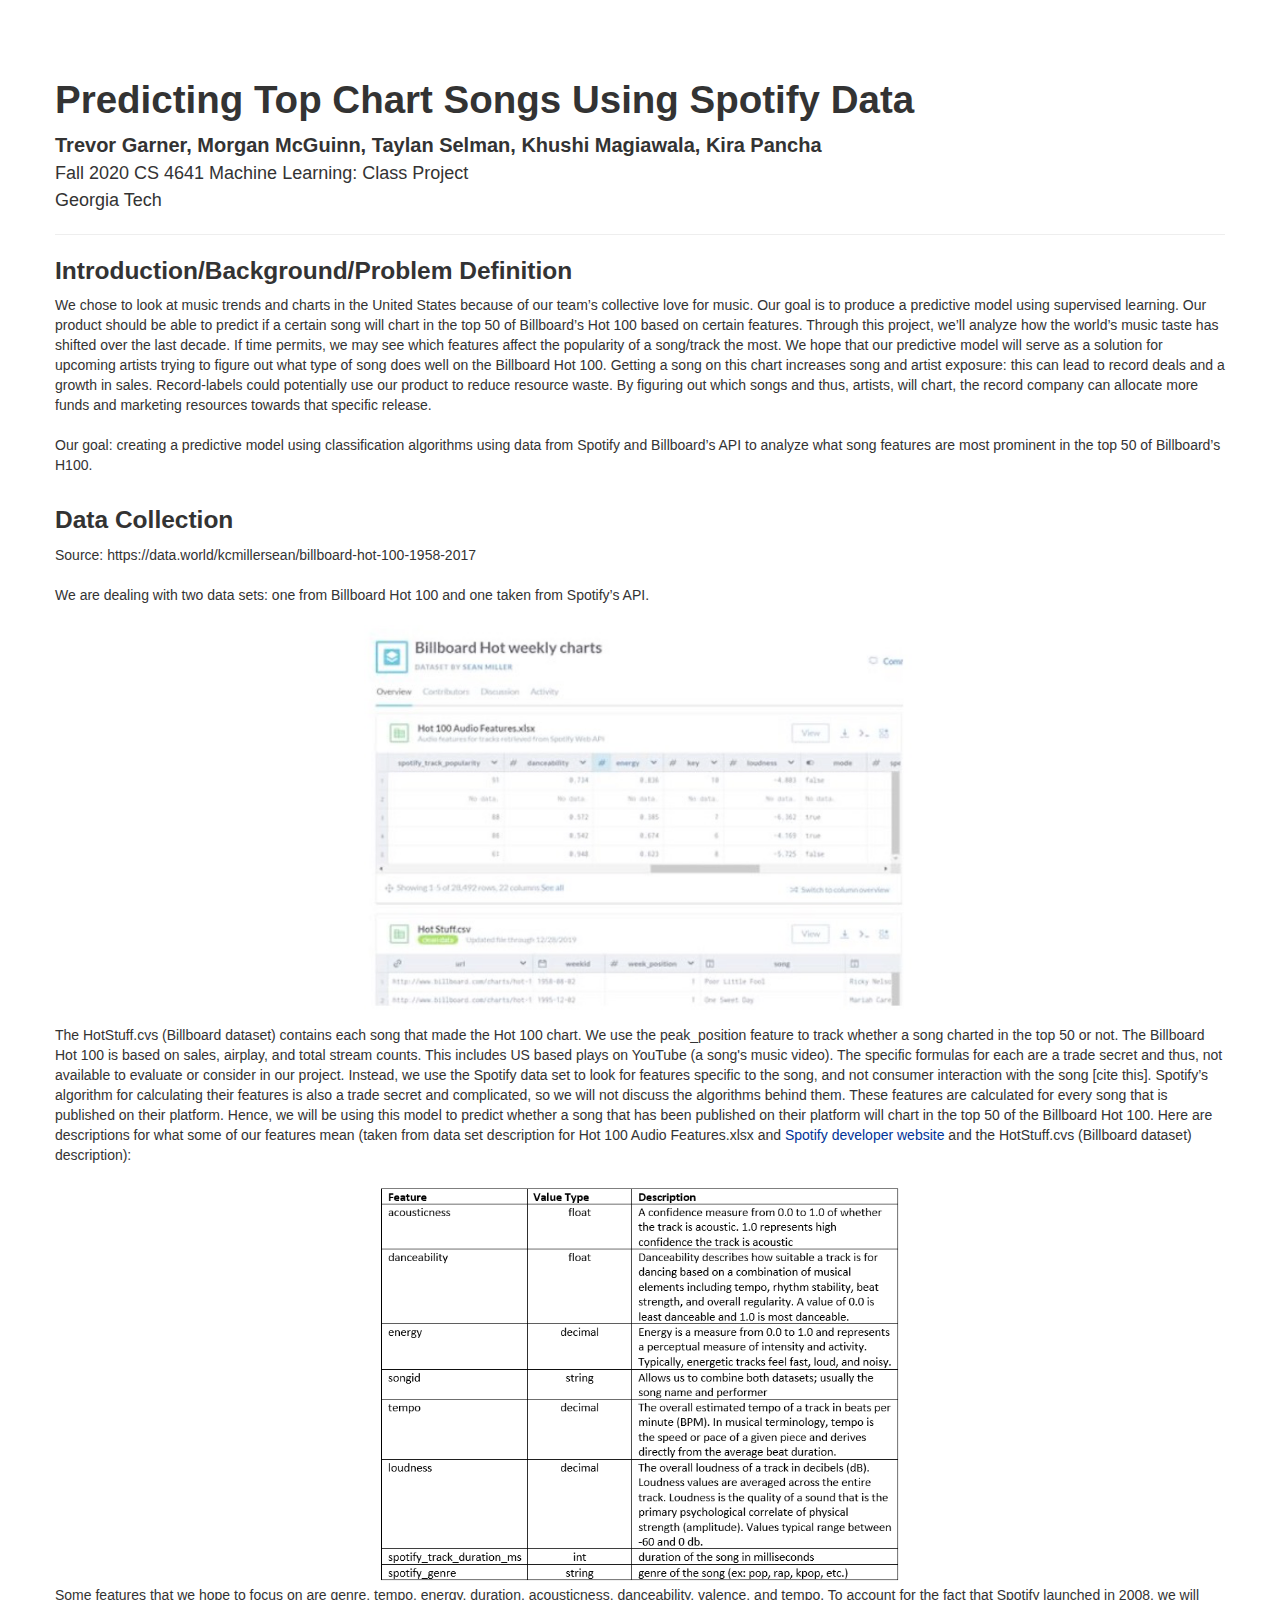
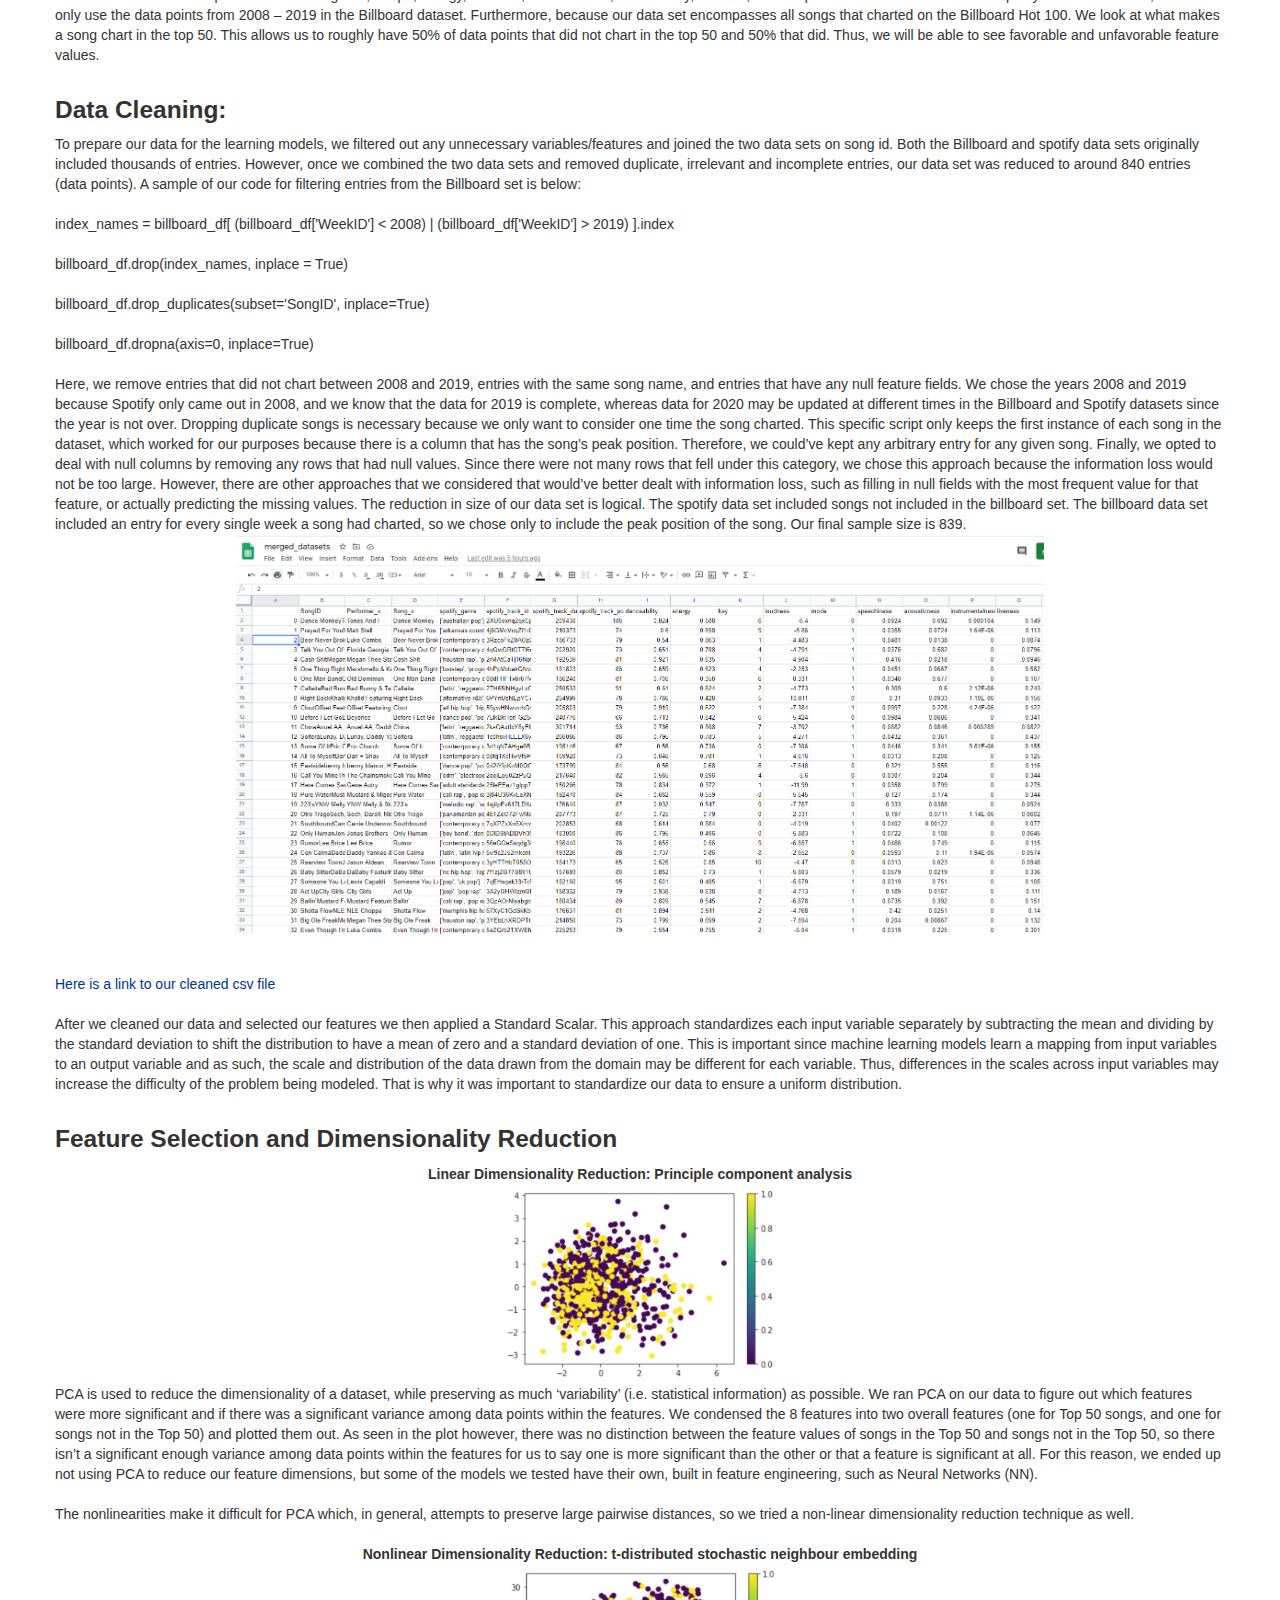
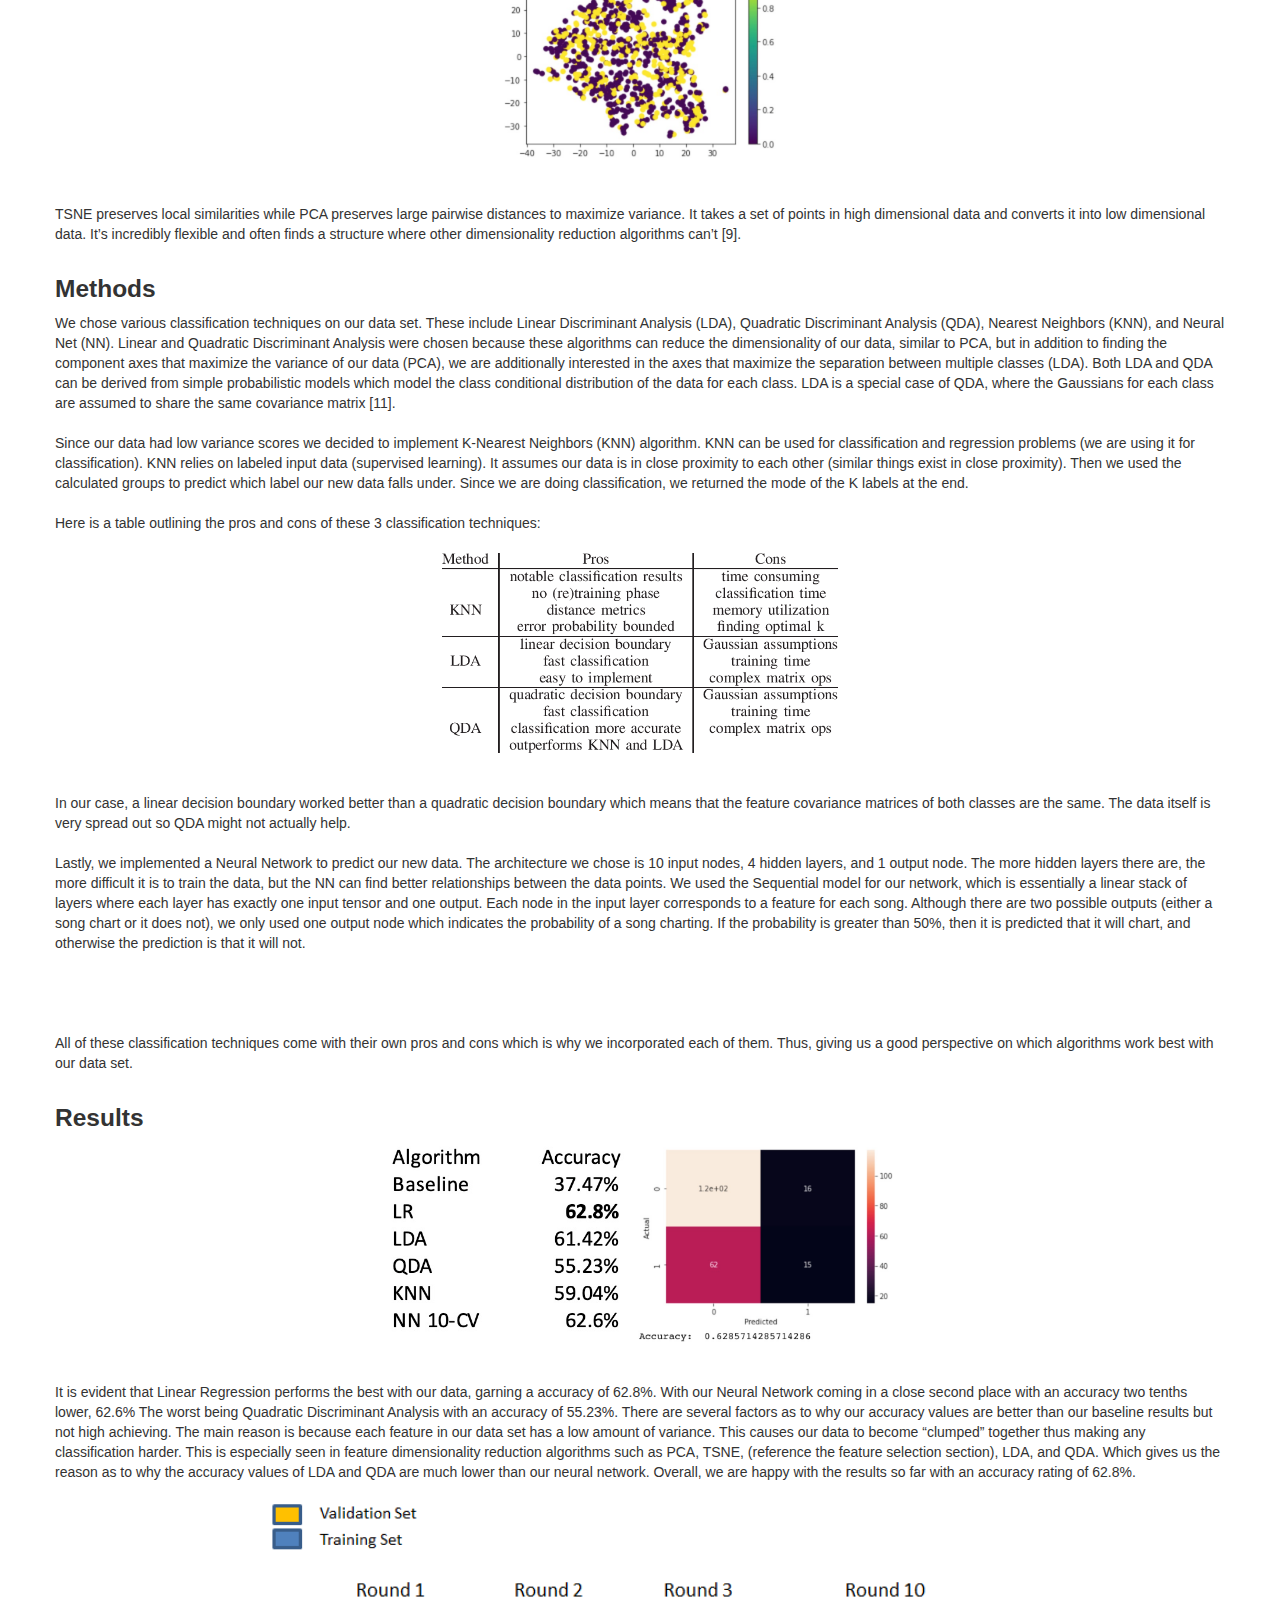
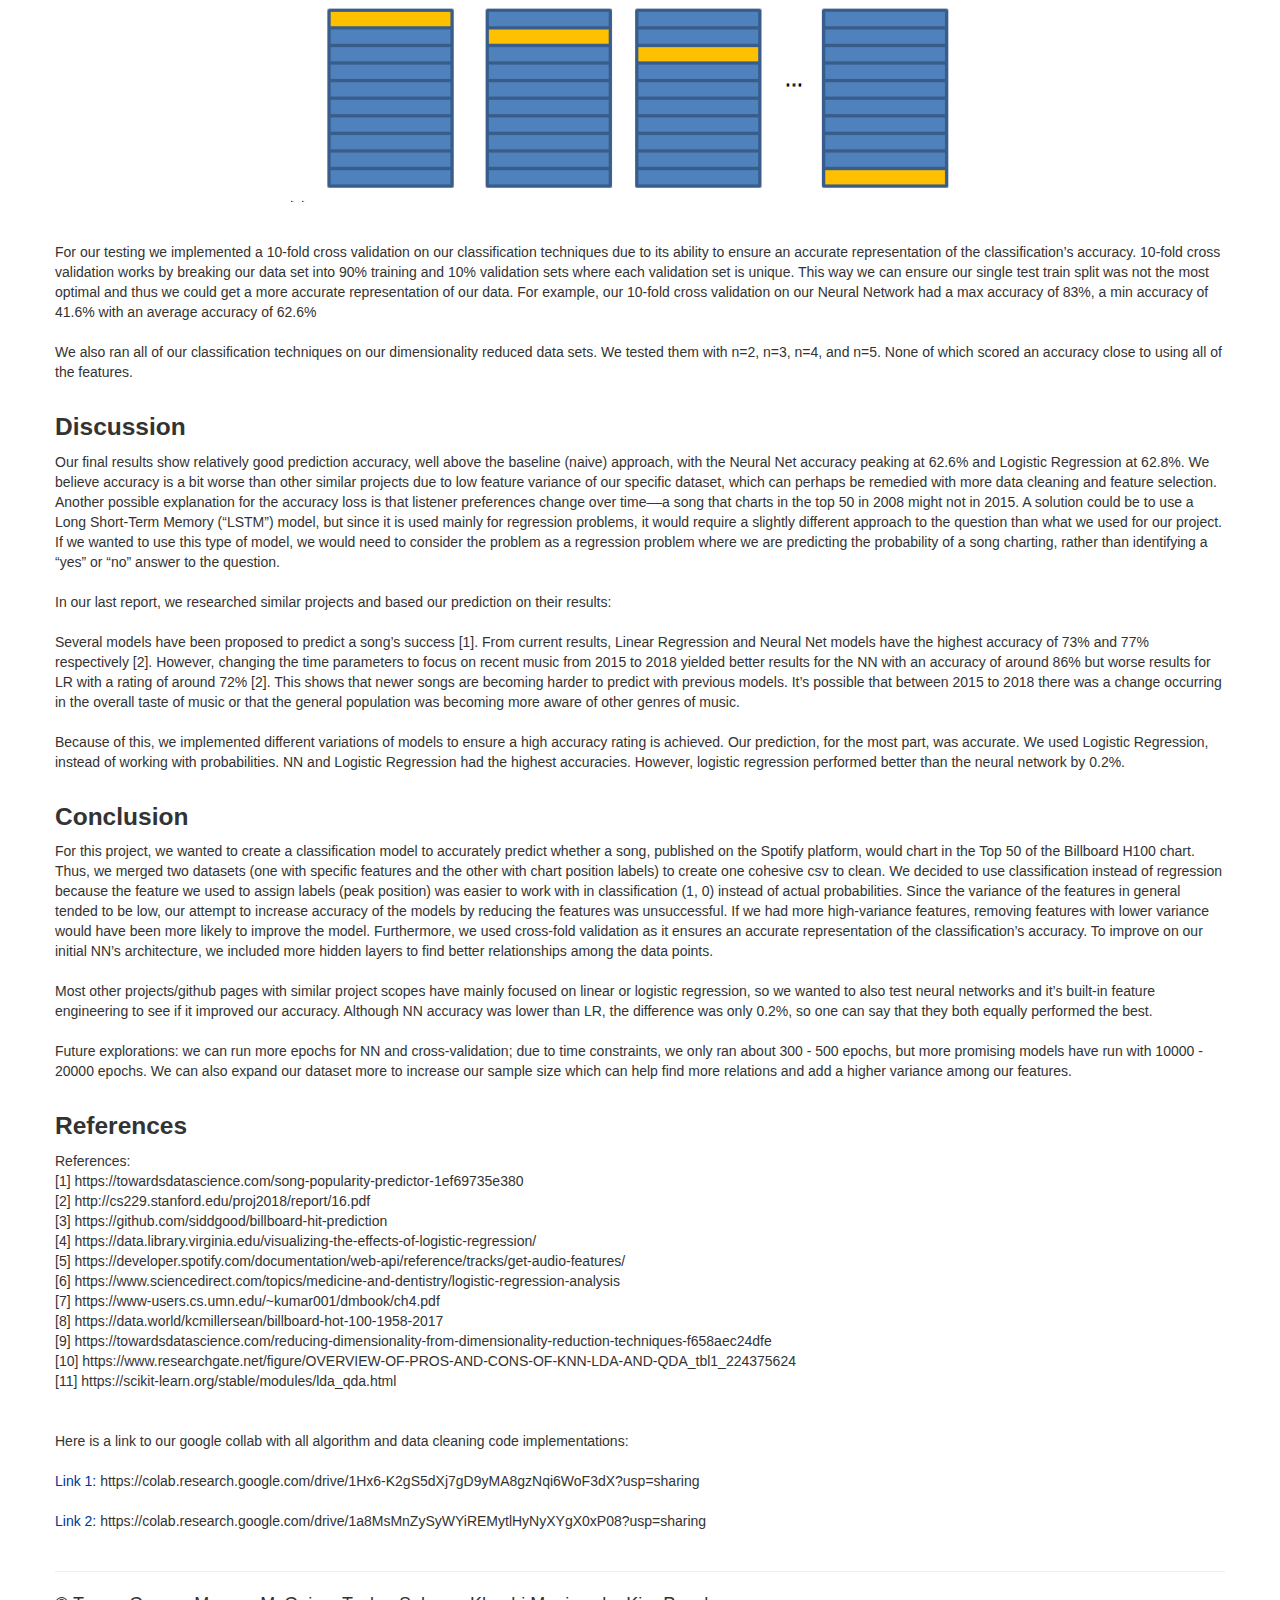
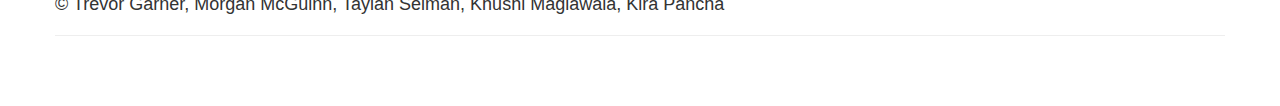
==== commit 255aa236: "Update index.html" ====
--- a/docs/index.html
+++ b/docs/index.html
@@ -45,7 +45,8 @@
 
 We chose to look at music trends and charts in the United States because of our team’s collective love for music. Our goal is to produce a predictive model using supervised learning. Our product should be able to predict if a certain song will chart in the top 50 of Billboard’s Hot 100 based on certain features. Through this project, we’ll analyze how the world’s music taste has shifted over the last decade. If time permits, we may see which features affect the popularity of a song/track the most.
 We hope that our predictive model will serve as a solution for upcoming artists trying to figure out what type of song does well on the Billboard Hot 100. Getting a song on this chart increases song and artist exposure: this can lead to record deals and a growth in sales. Record-labels could potentially use our product to reduce resource waste. By figuring out which songs and thus, artists, will chart, the record company can allocate more funds and marketing resources towards that specific release. 
-Creating a predictive model using classification and regression algorithms using data from Spotify and Billboard’s API to analyze what song features are most prominent in the top 50 of Billboard’s H100.
+<br><br>
+Our goal: creating a predictive model using classification algorithms using data from Spotify and Billboard’s API to analyze what song features are most prominent in the top 50 of Billboard’s H100.
 
 <br><br>
 
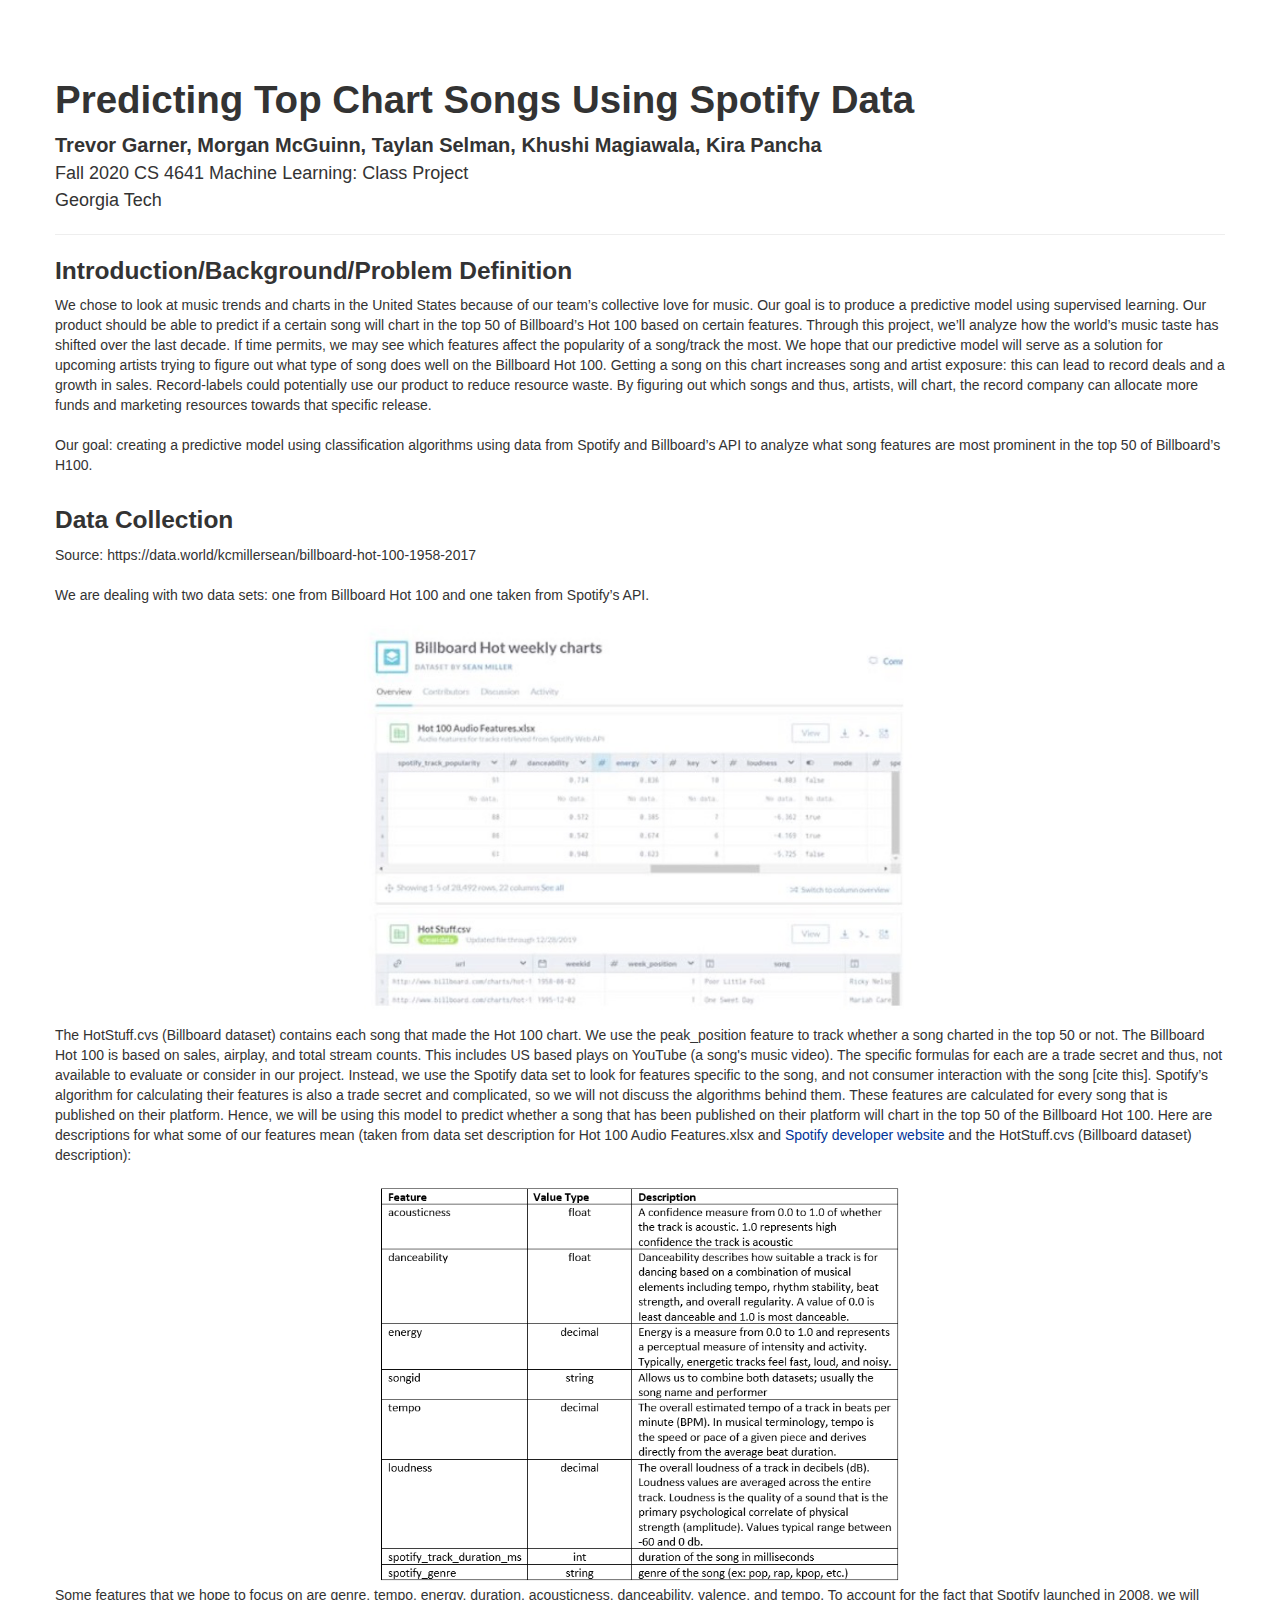
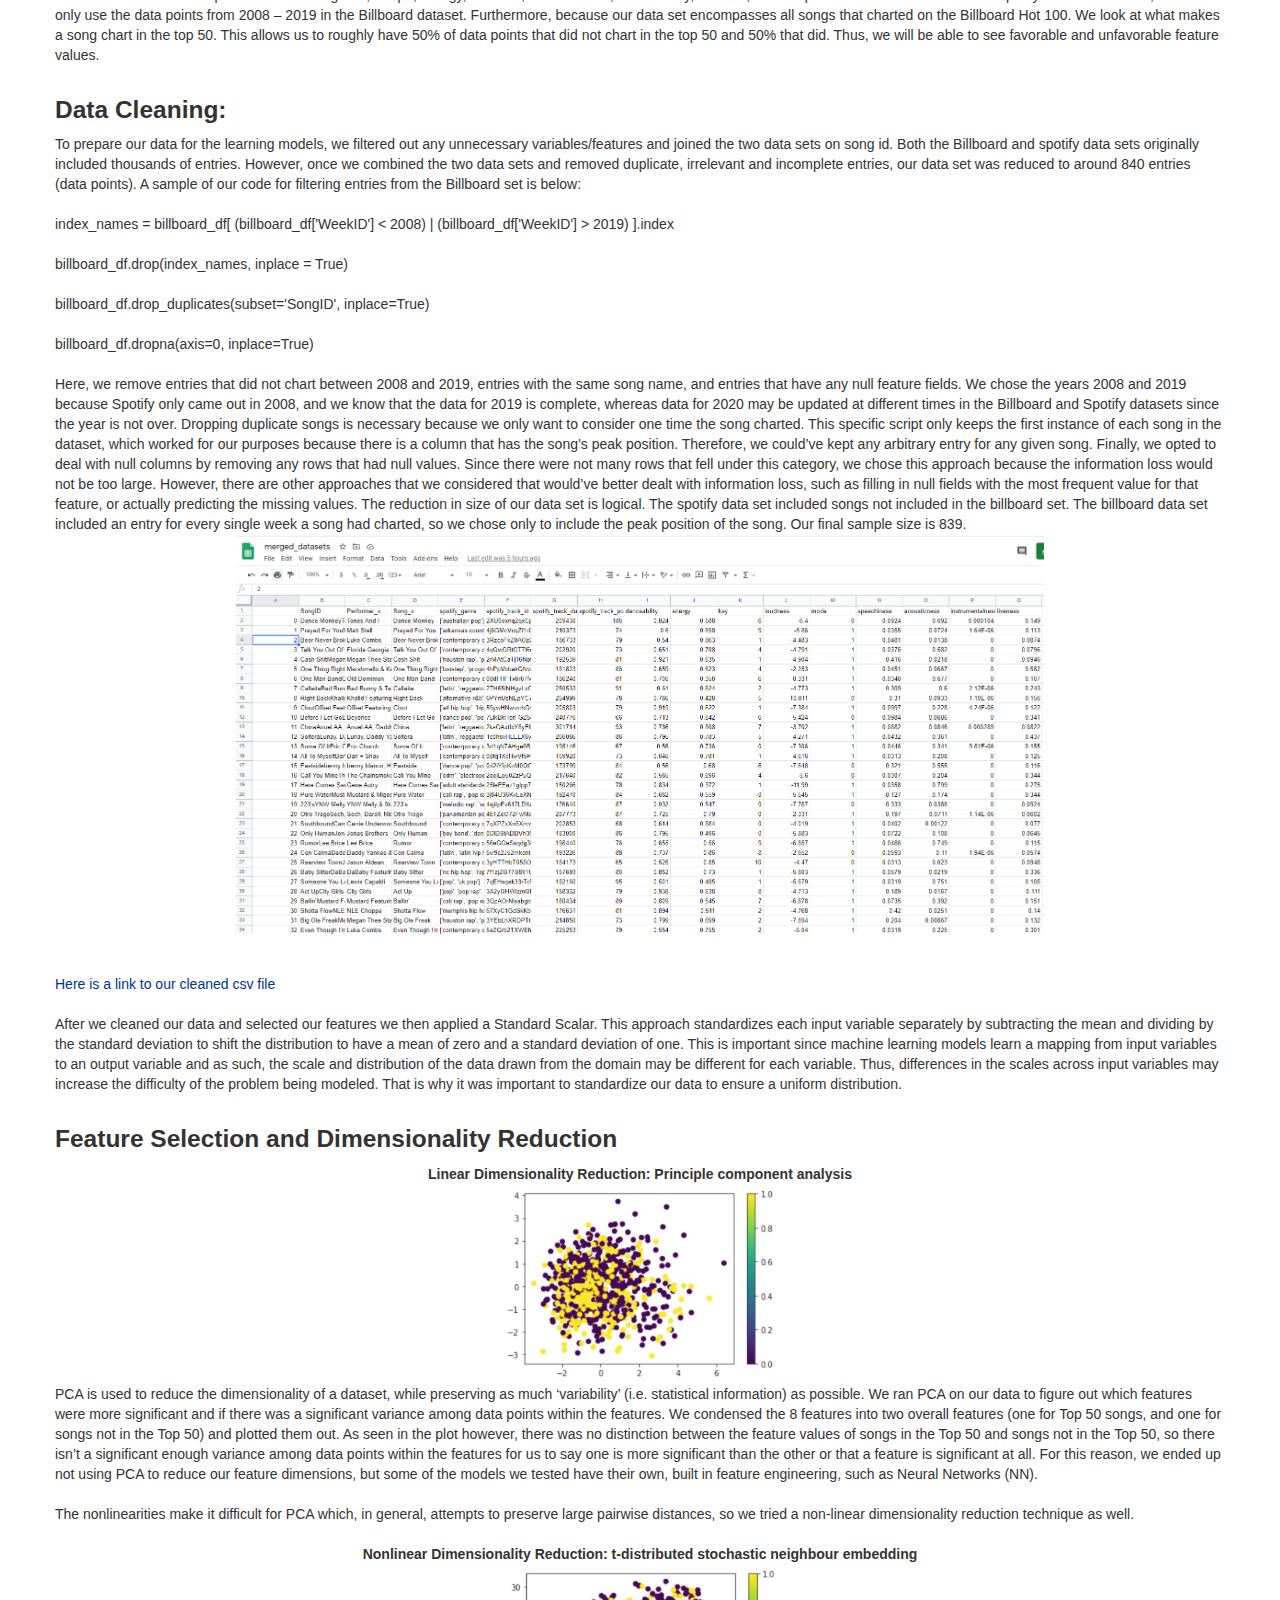
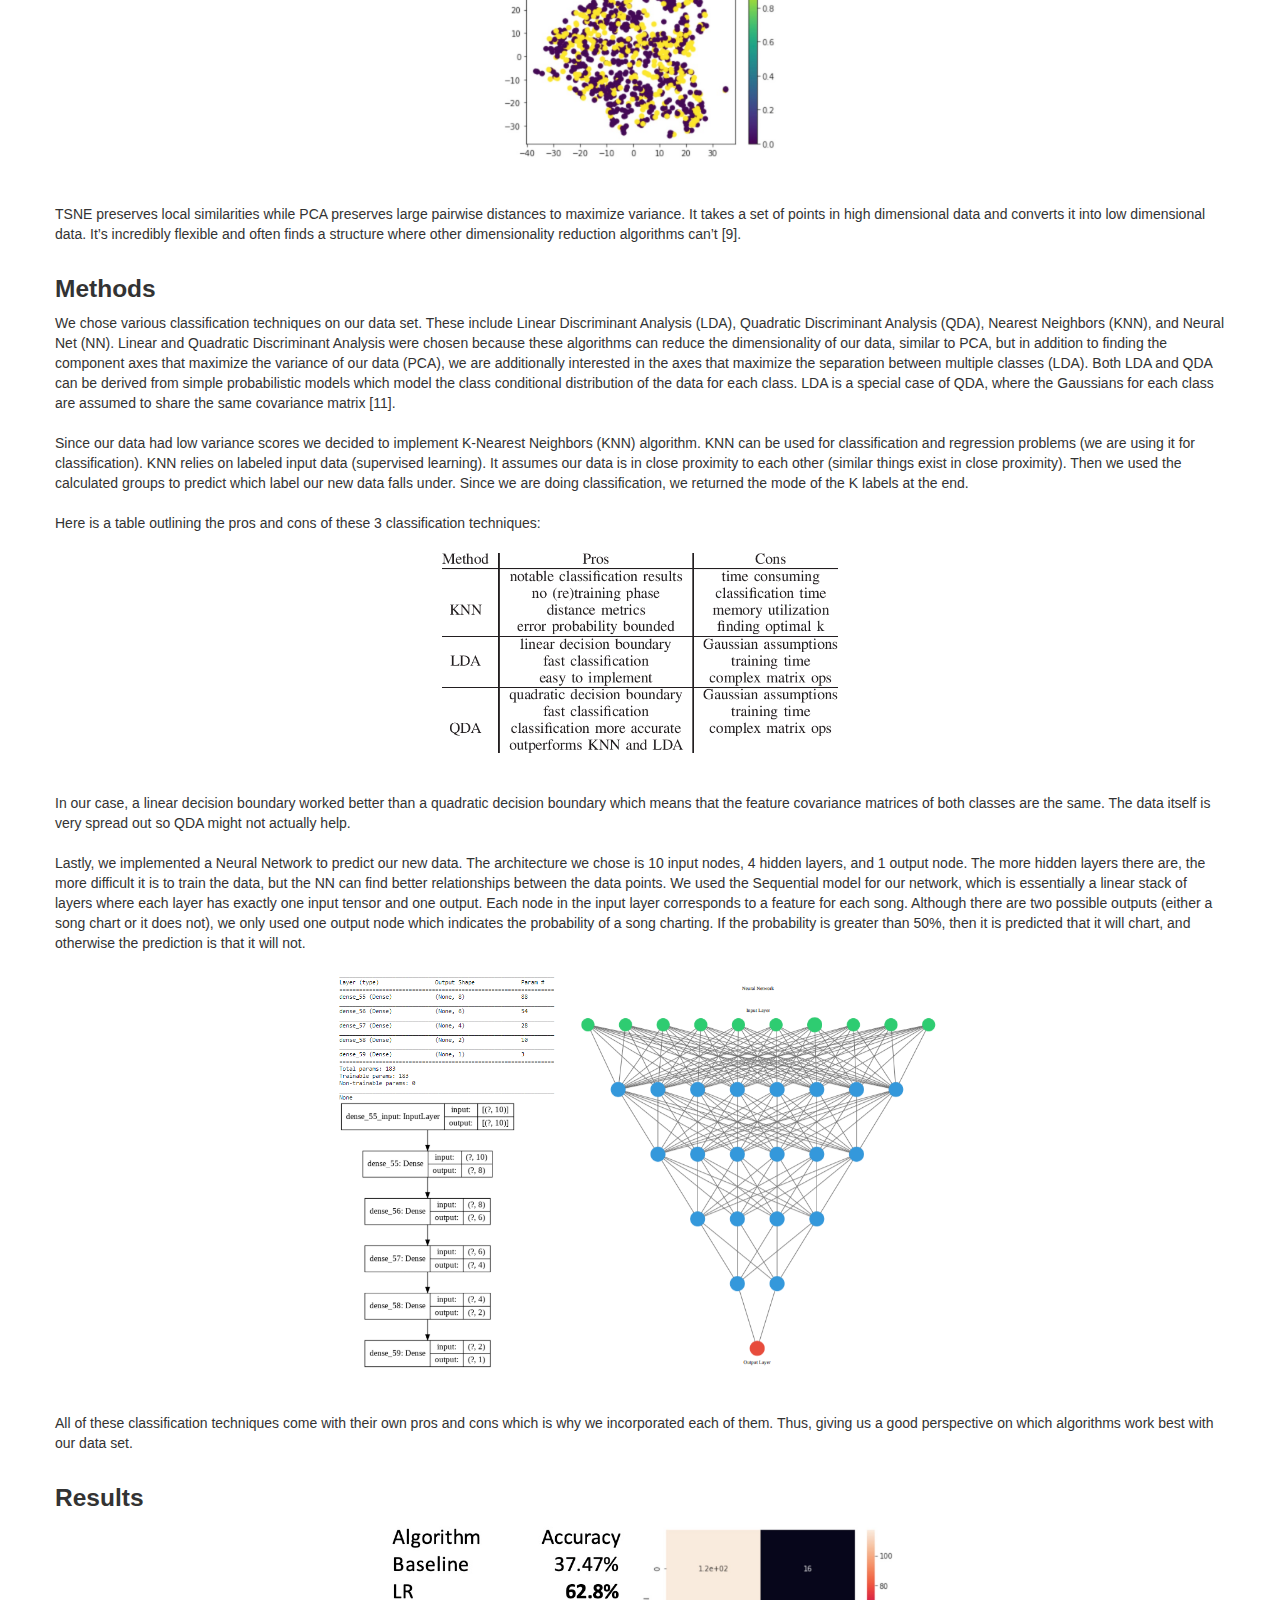
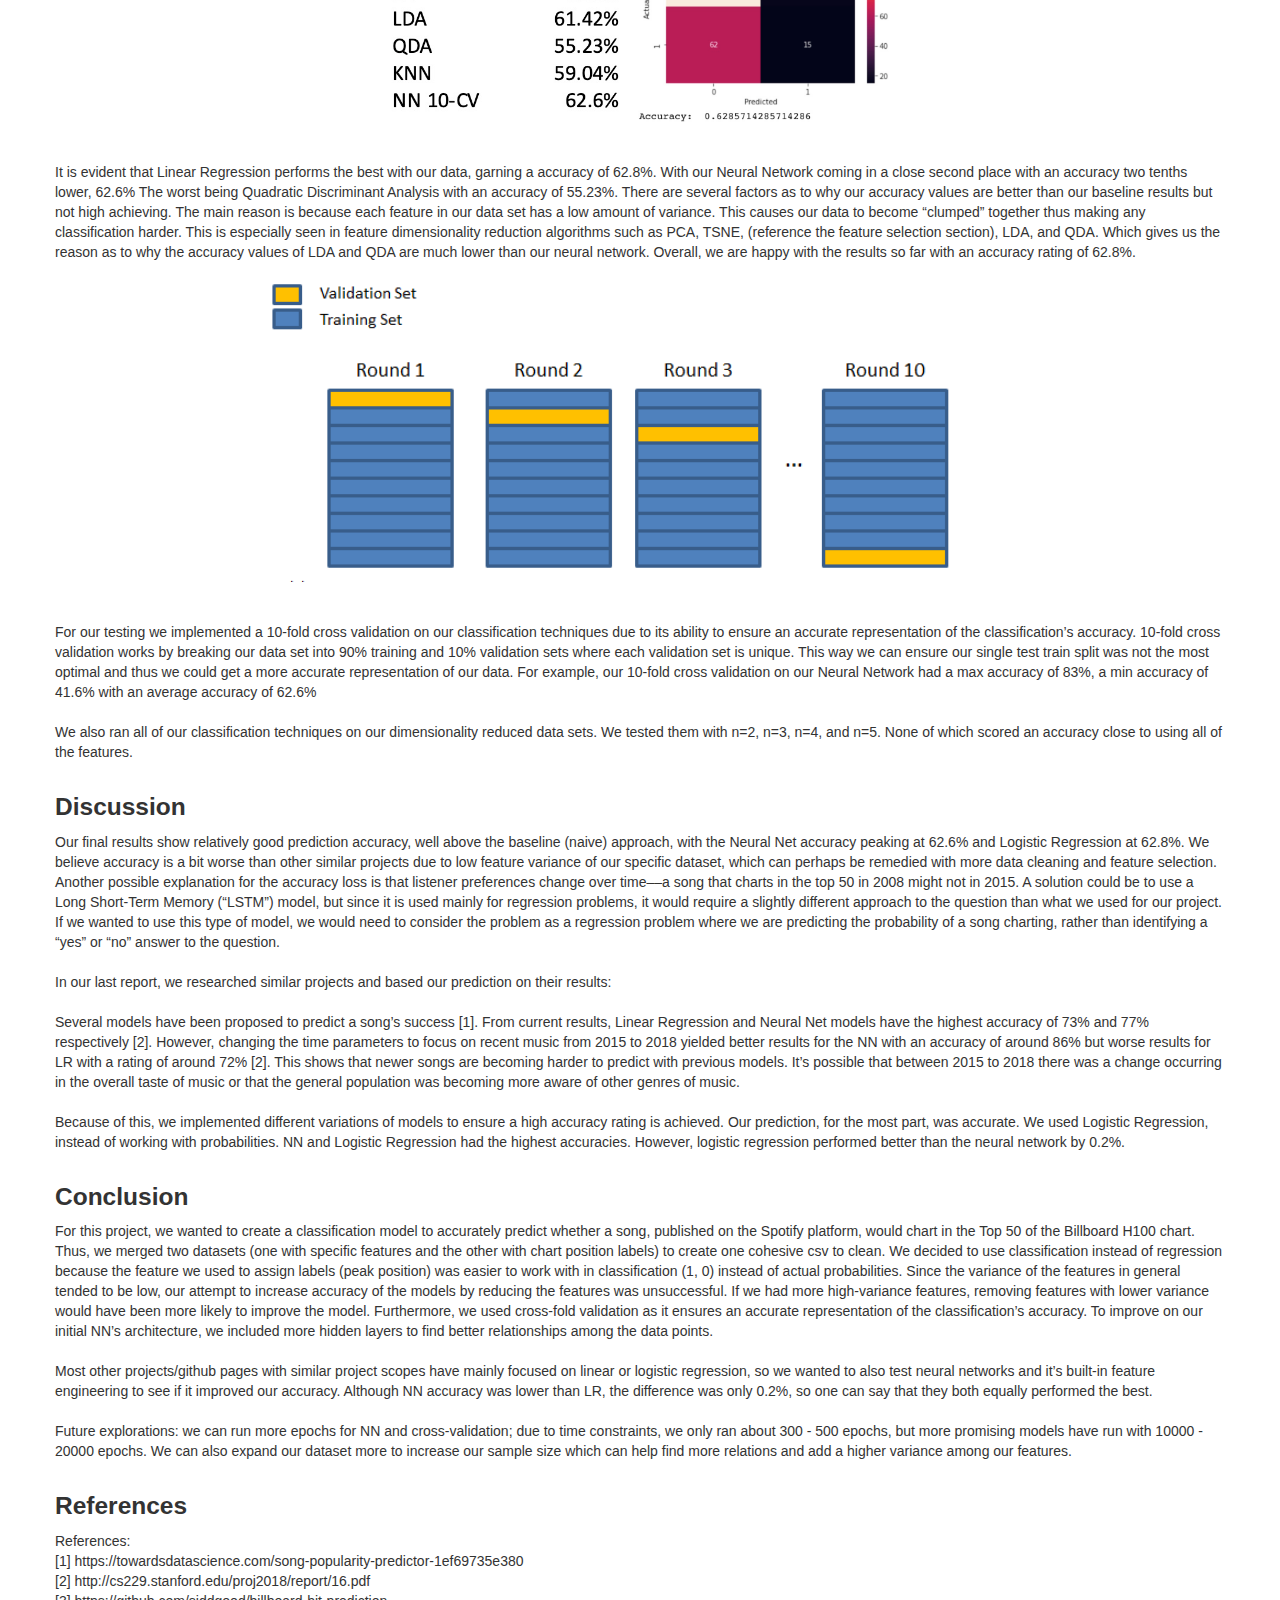
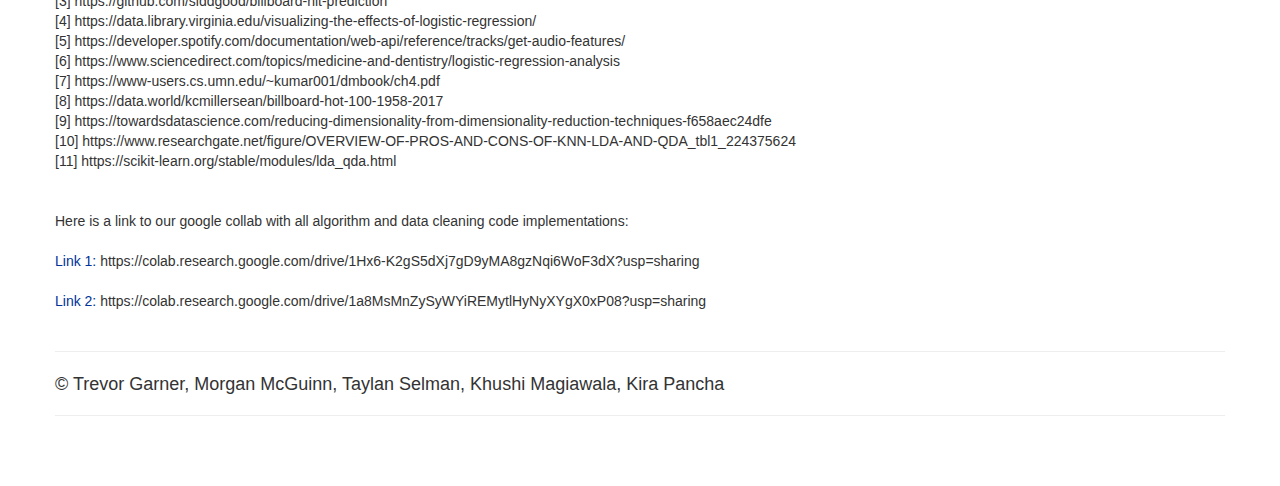
==== commit b7ace253: "Update index.html" ====
--- a/docs/index.html
+++ b/docs/index.html
@@ -145,8 +145,8 @@
 <br><br>
 
 <div style="text-align: center;">
-  <img style="height: 400px;" alt="" src="NNS.png">
-  <img style="height: 400px;" alt="" src="NNV.png">
+  <img style="height: 400px;" alt="" src="NNS.PNG">
+  <img style="height: 400px;" alt="" src="NNV.PNG">
 </div>
 
 <br><br>
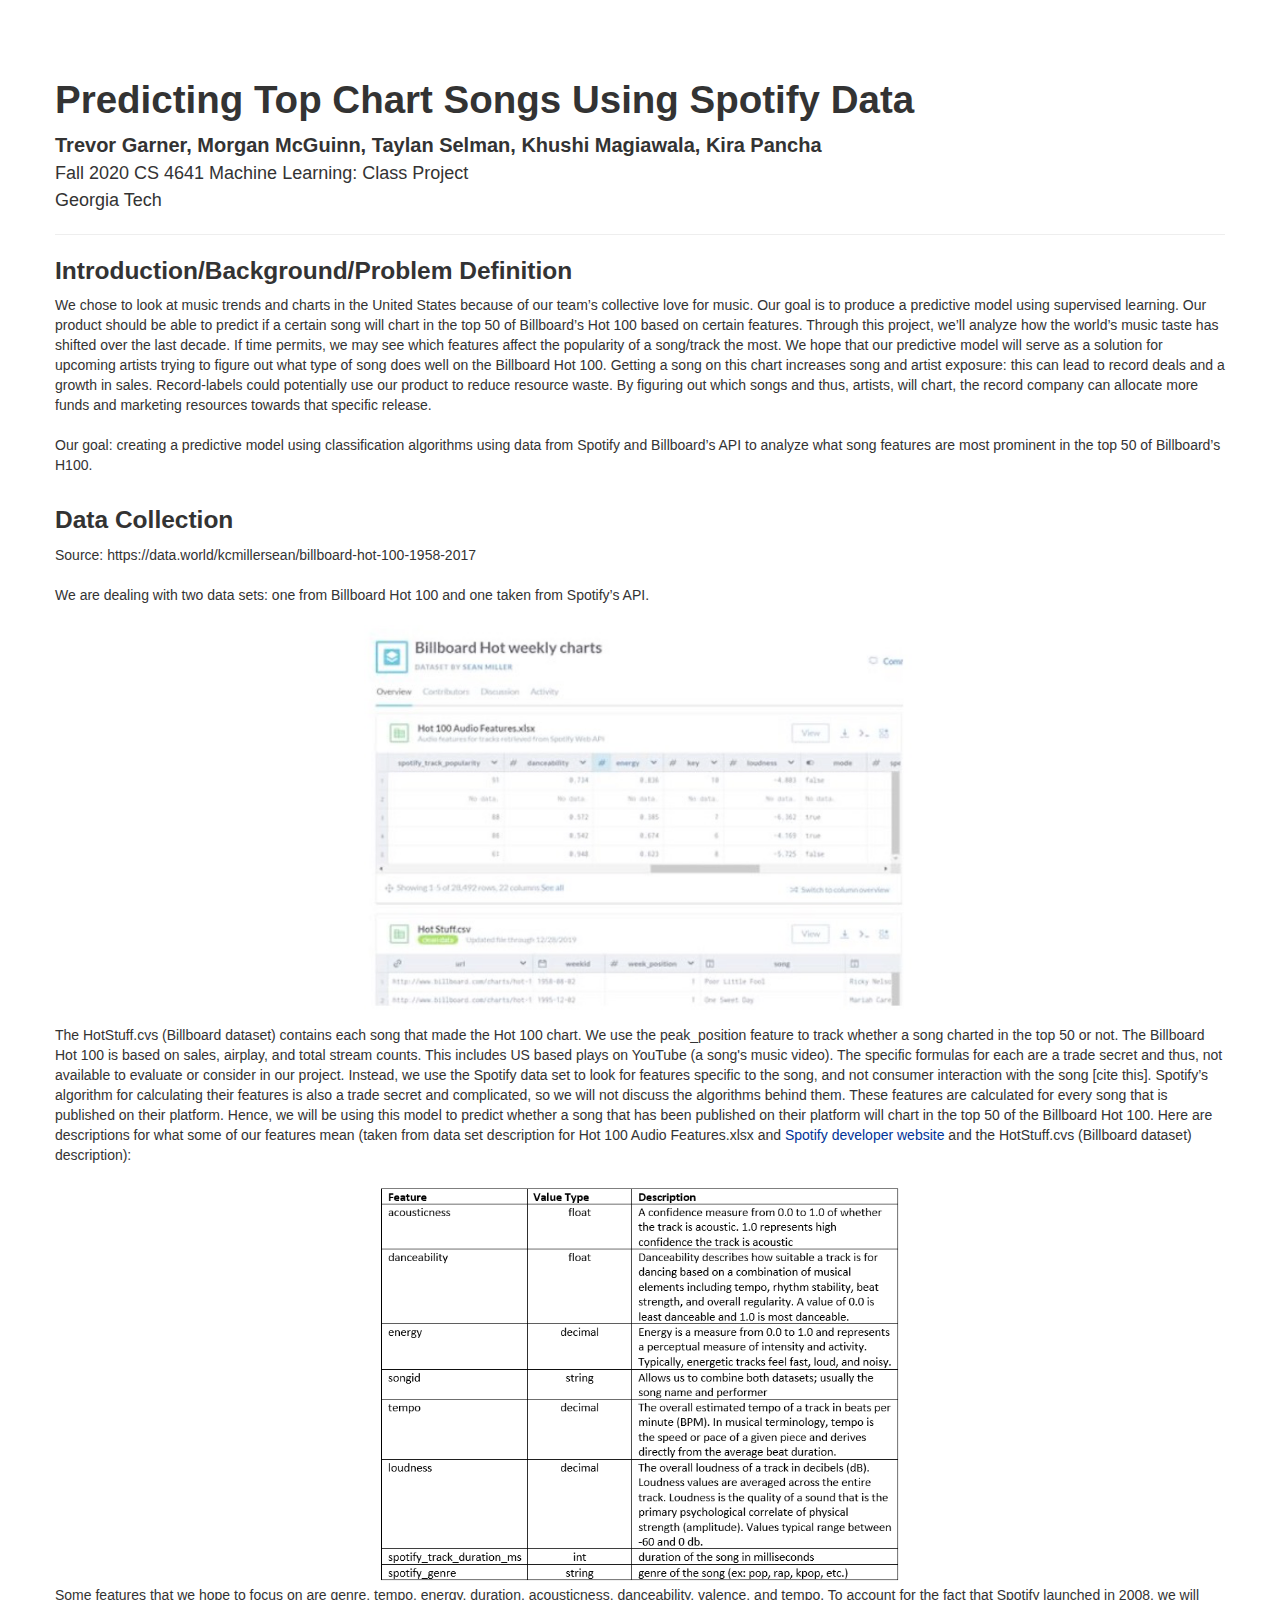
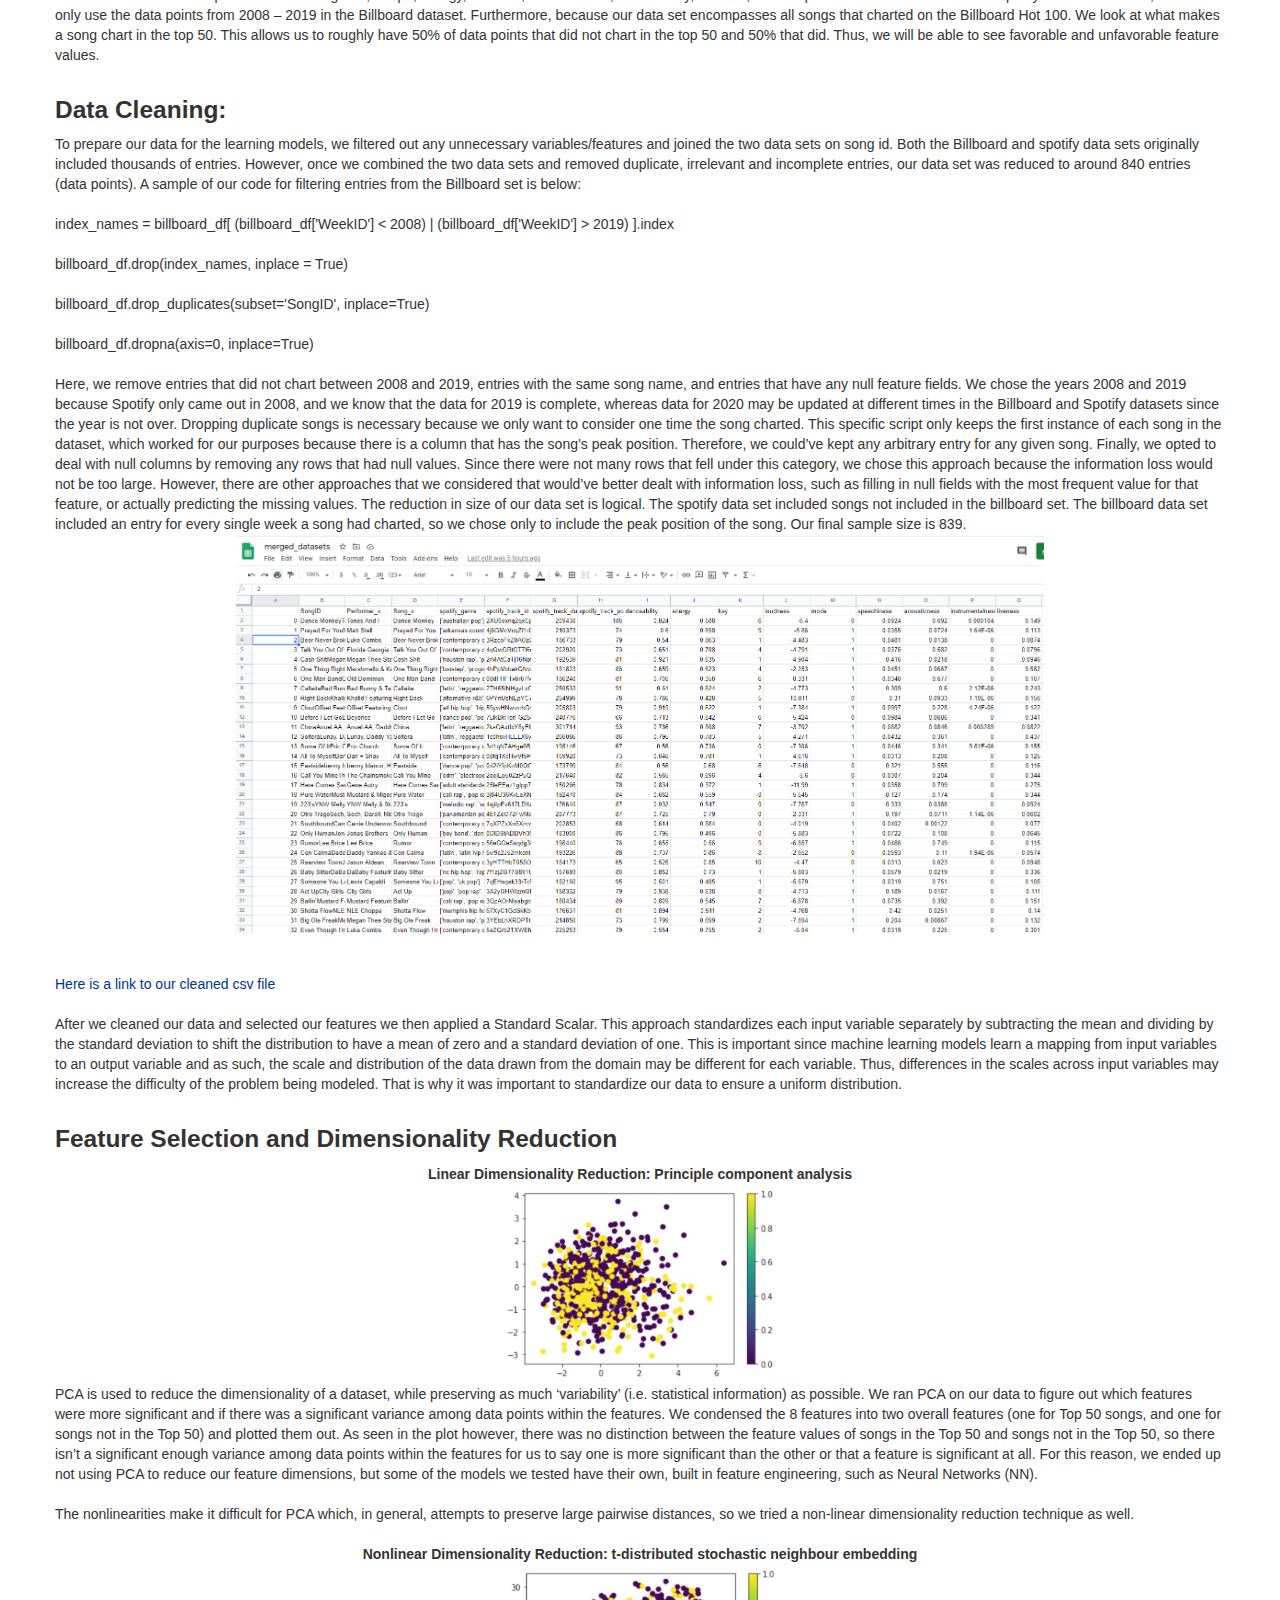
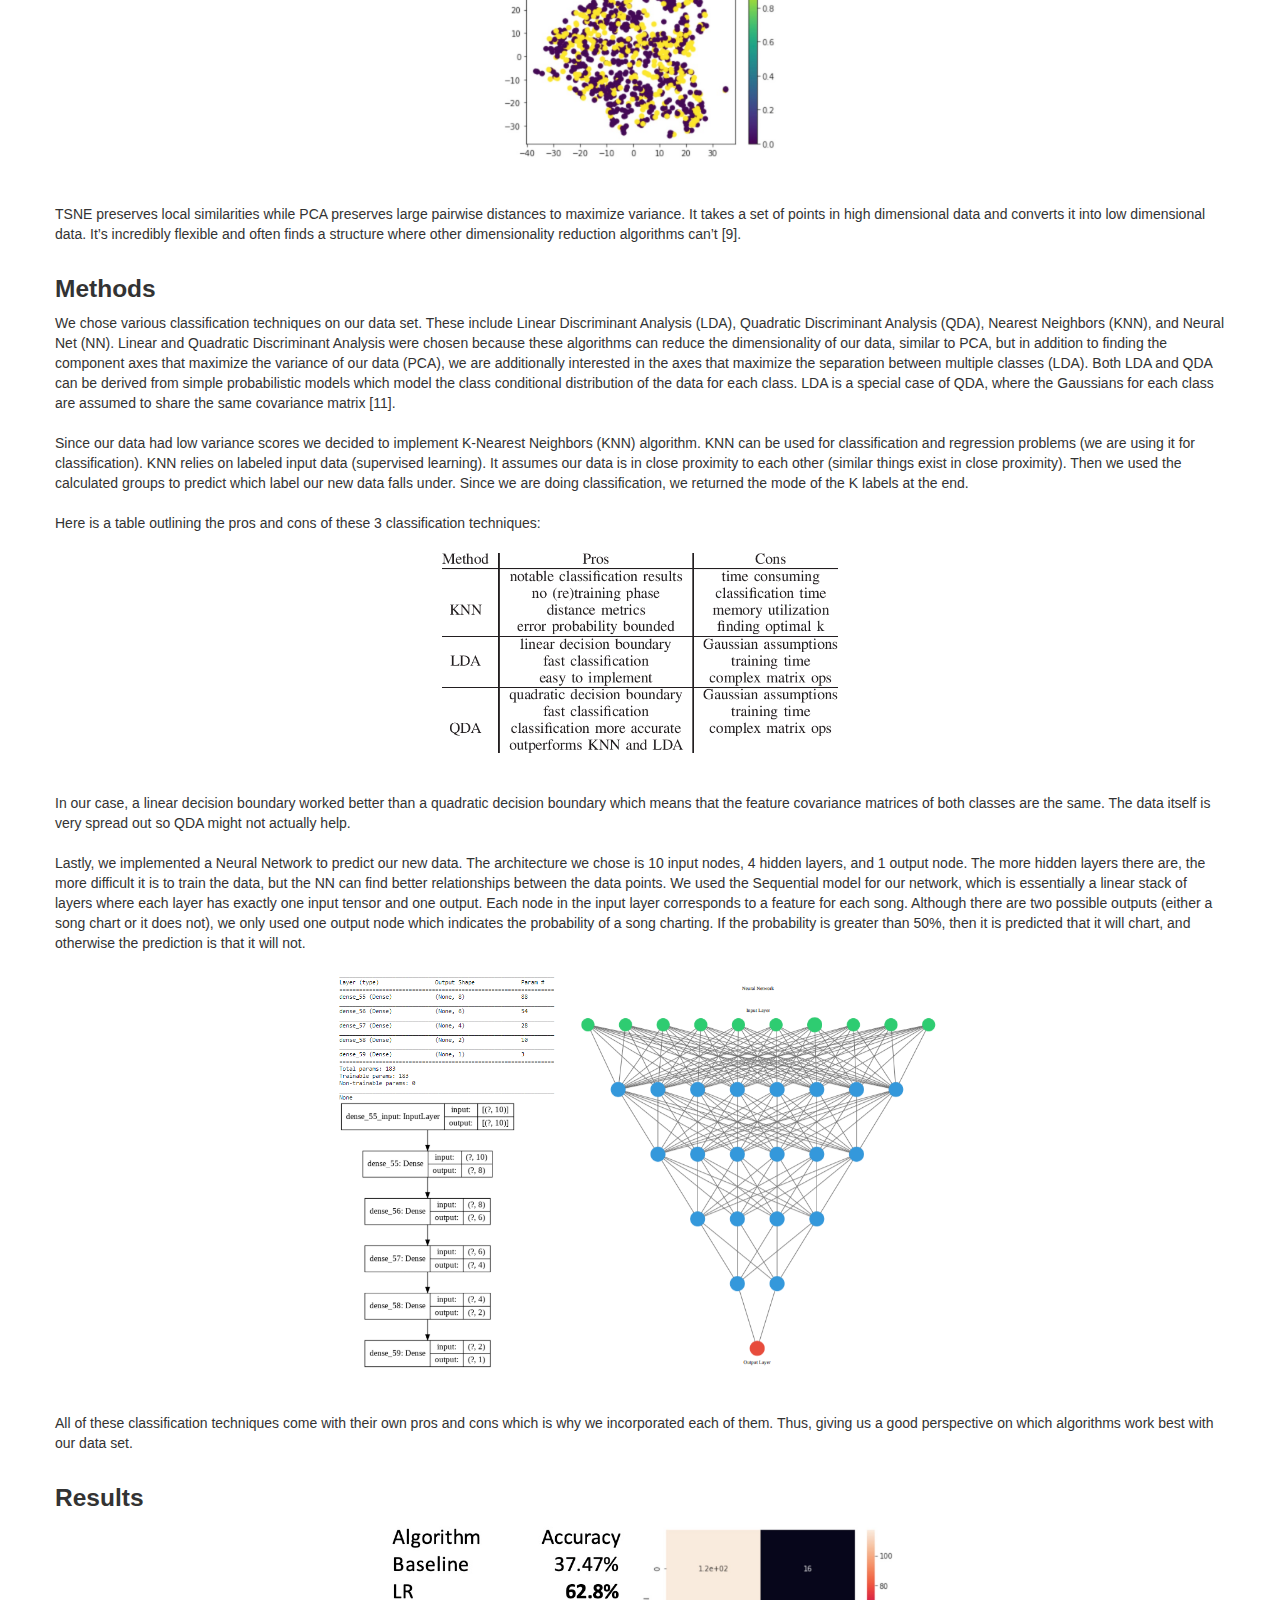
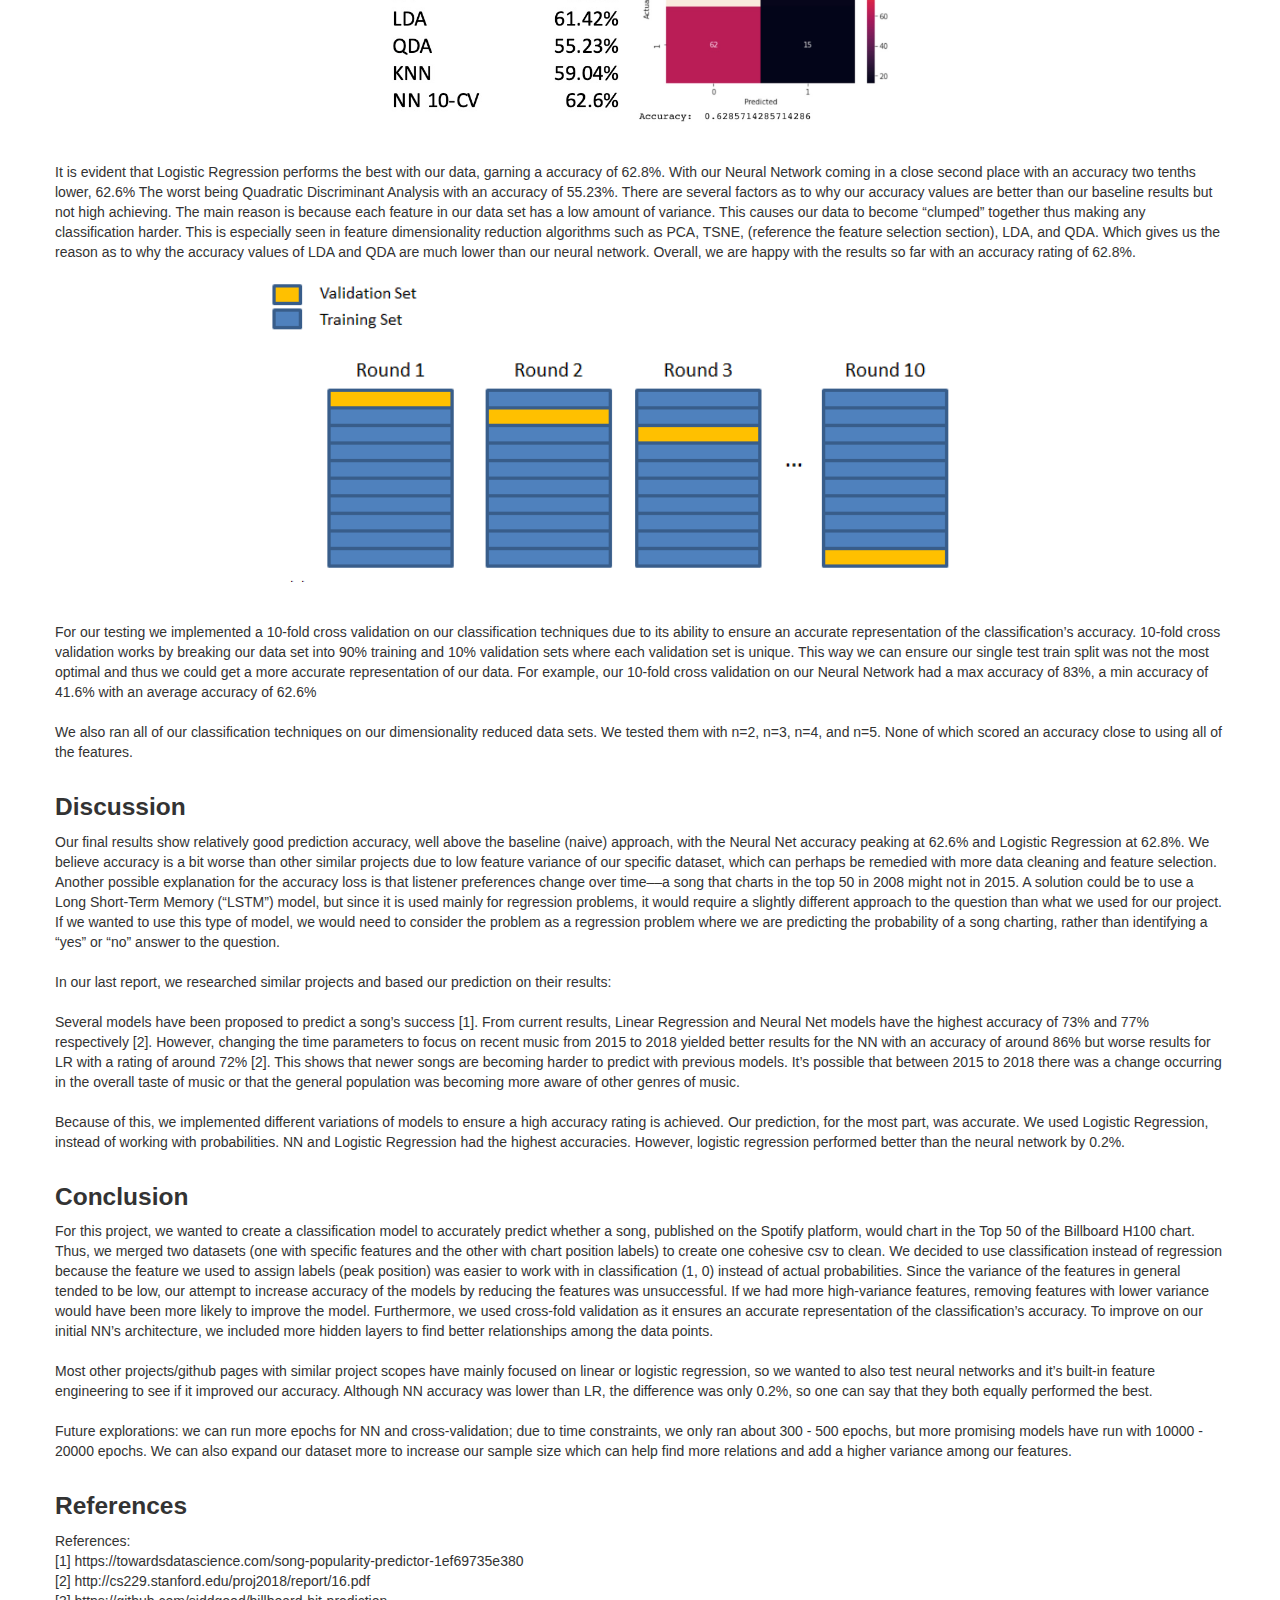
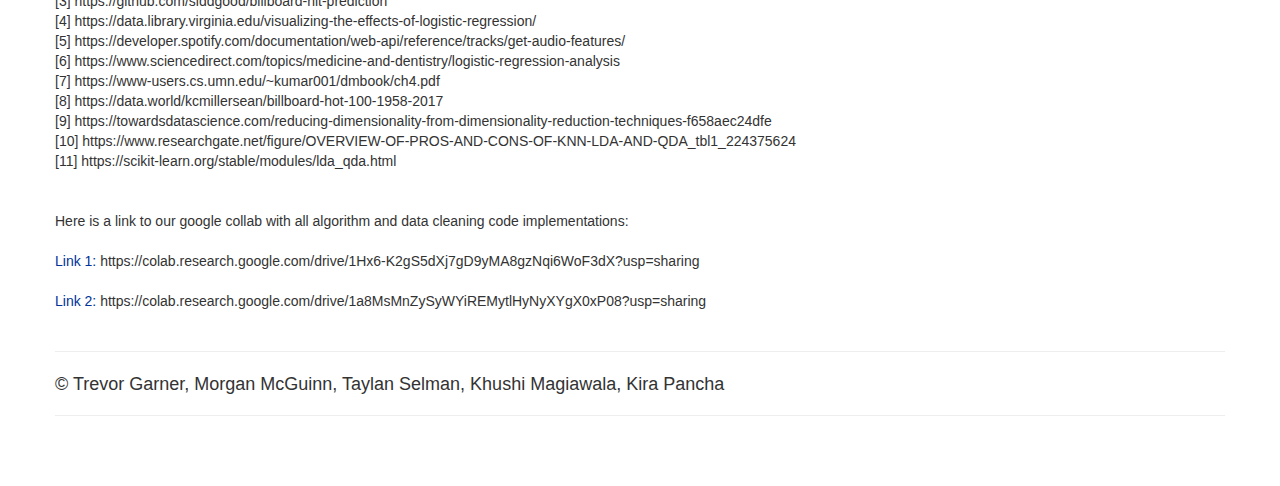
==== commit bbeb4a51: "Update index.html" ====
--- a/docs/index.html
+++ b/docs/index.html
@@ -1,5 +1,4 @@
 <!DOCTYPE html>
-
 <html lang="en"><head>  
   <meta http-equiv="Content-Type" content="text/html; charset=UTF-8">
   <meta charset="utf-8">
@@ -161,7 +160,7 @@
 <img style="height: 200px;" alt="" src="LR.png">
 </div>
 <br><br>
-It is evident that Linear Regression performs the best with our data, garning a accuracy of 62.8%. With our Neural Network coming in a close second place with an accuracy two tenths lower, 62.6% The worst being Quadratic Discriminant Analysis with an accuracy of 55.23%. There are several factors as to why our accuracy values are better than our baseline results but not high achieving. The main reason is because each feature in our data set has a low amount of variance. This causes our data to become “clumped” together thus making any classification harder. This is especially seen in feature dimensionality reduction algorithms such as PCA, TSNE, (reference the feature selection section), LDA, and QDA. Which gives us the reason as to why the accuracy values of LDA and QDA are much lower than our neural network. Overall, we are happy with the results so far with an accuracy rating of 62.8%. 
+It is evident that Logistic Regression performs the best with our data, garning a accuracy of 62.8%. With our Neural Network coming in a close second place with an accuracy two tenths lower, 62.6% The worst being Quadratic Discriminant Analysis with an accuracy of 55.23%. There are several factors as to why our accuracy values are better than our baseline results but not high achieving. The main reason is because each feature in our data set has a low amount of variance. This causes our data to become “clumped” together thus making any classification harder. This is especially seen in feature dimensionality reduction algorithms such as PCA, TSNE, (reference the feature selection section), LDA, and QDA. Which gives us the reason as to why the accuracy values of LDA and QDA are much lower than our neural network. Overall, we are happy with the results so far with an accuracy rating of 62.8%. 
 <br><br>
 <div style="text-align: center;">
   <img style="height: 300px;" alt="" src="cv.png">
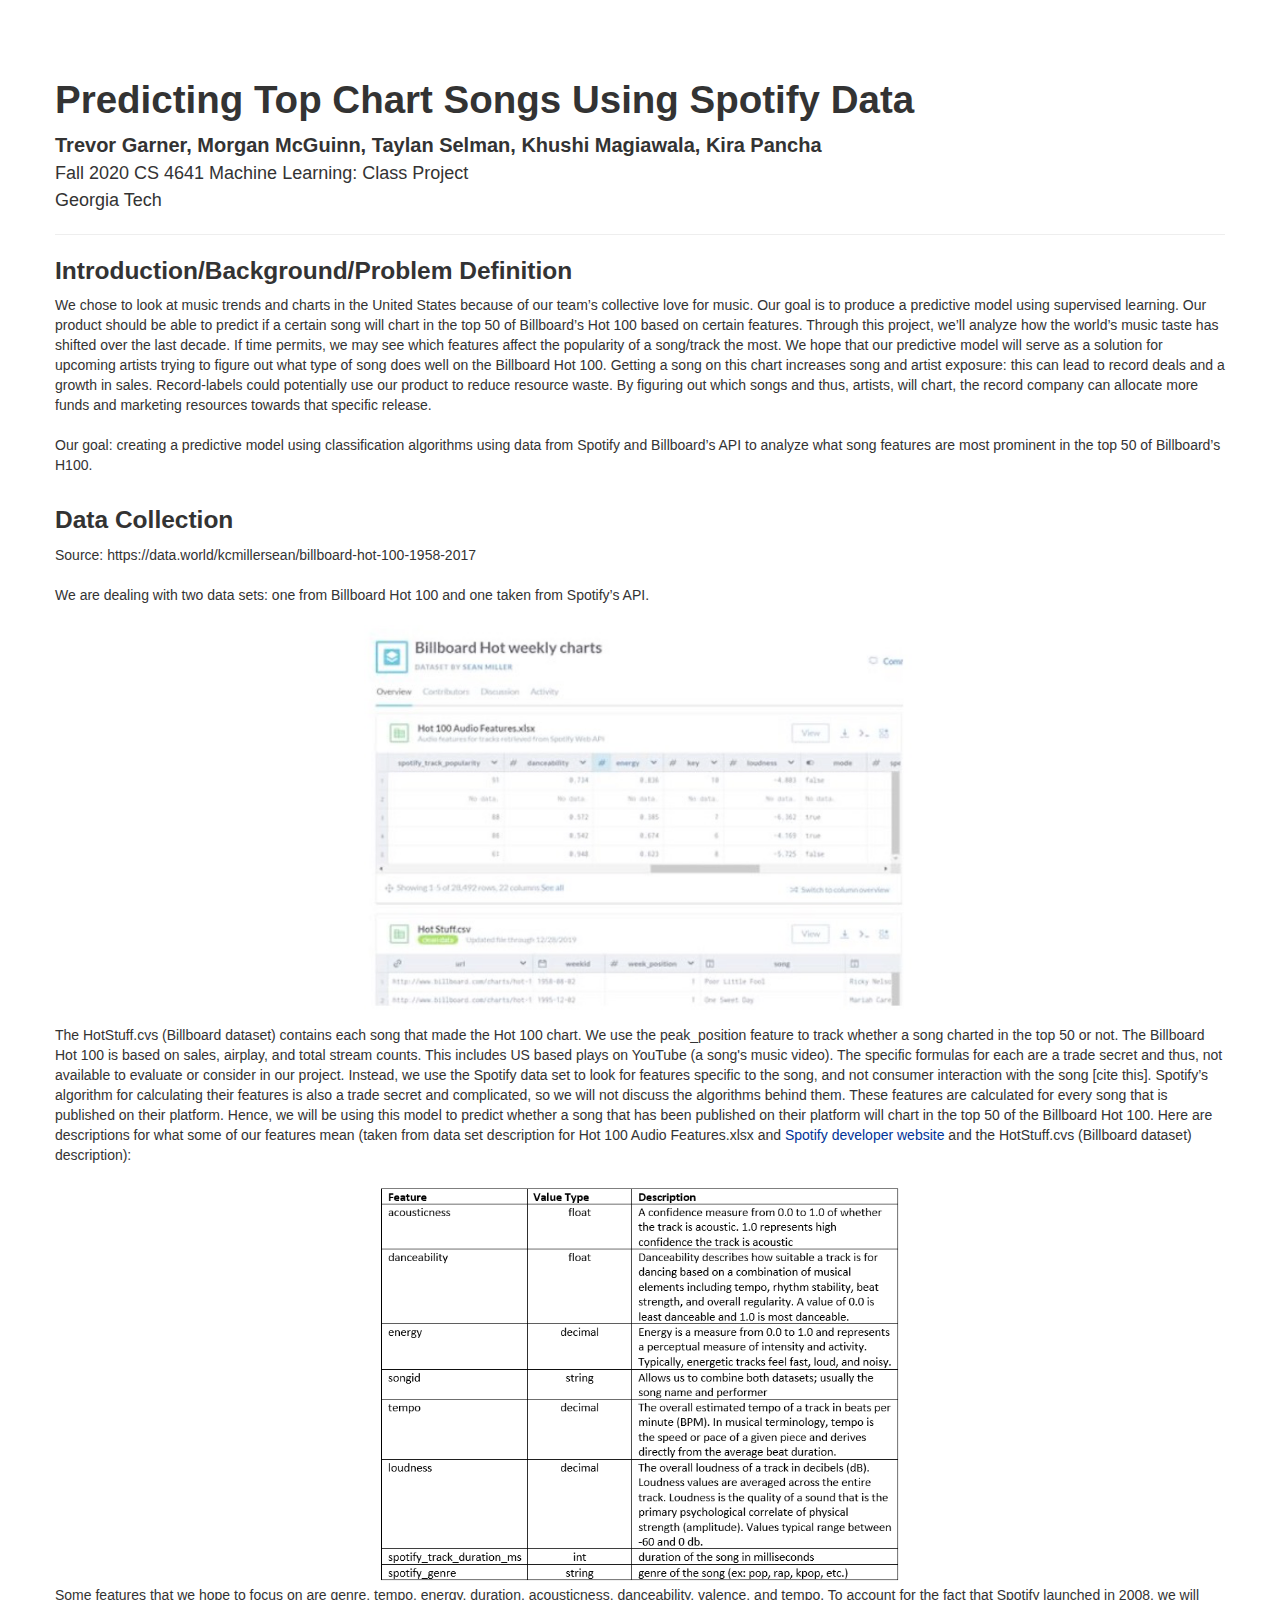
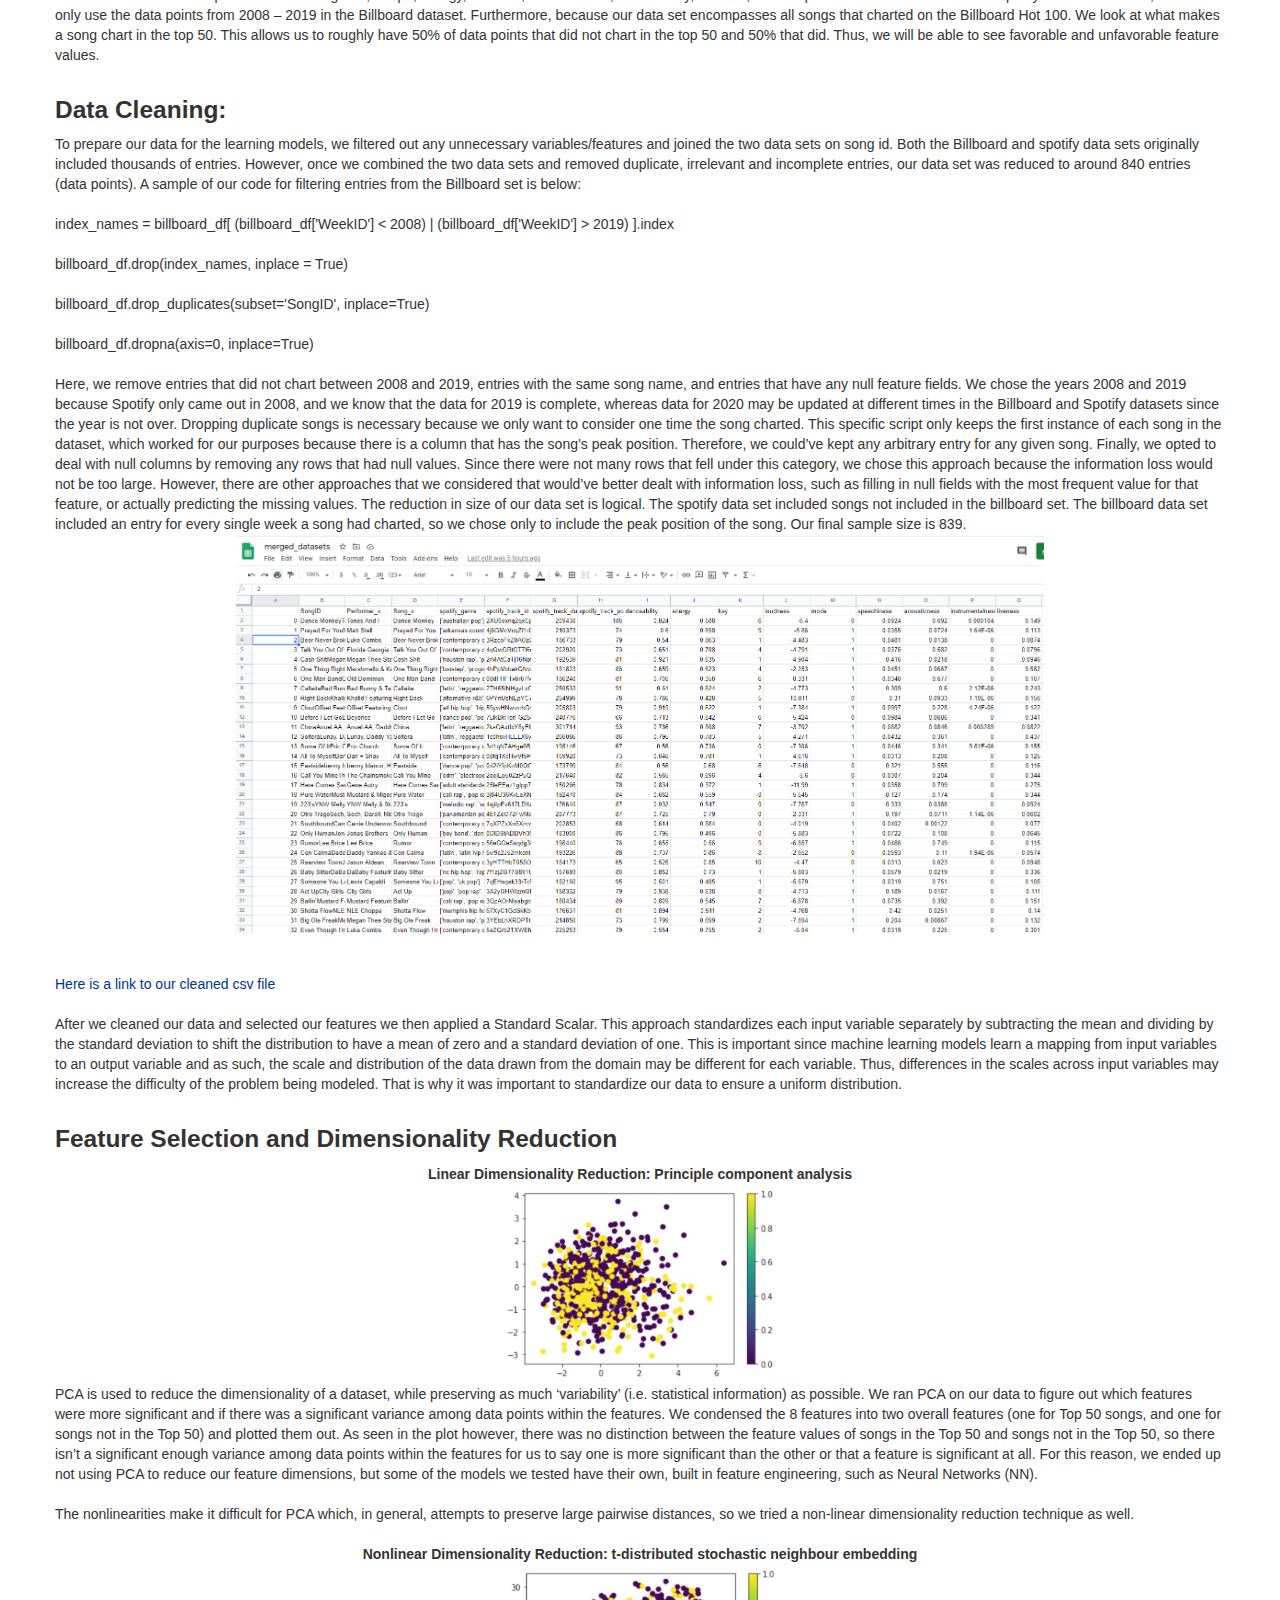
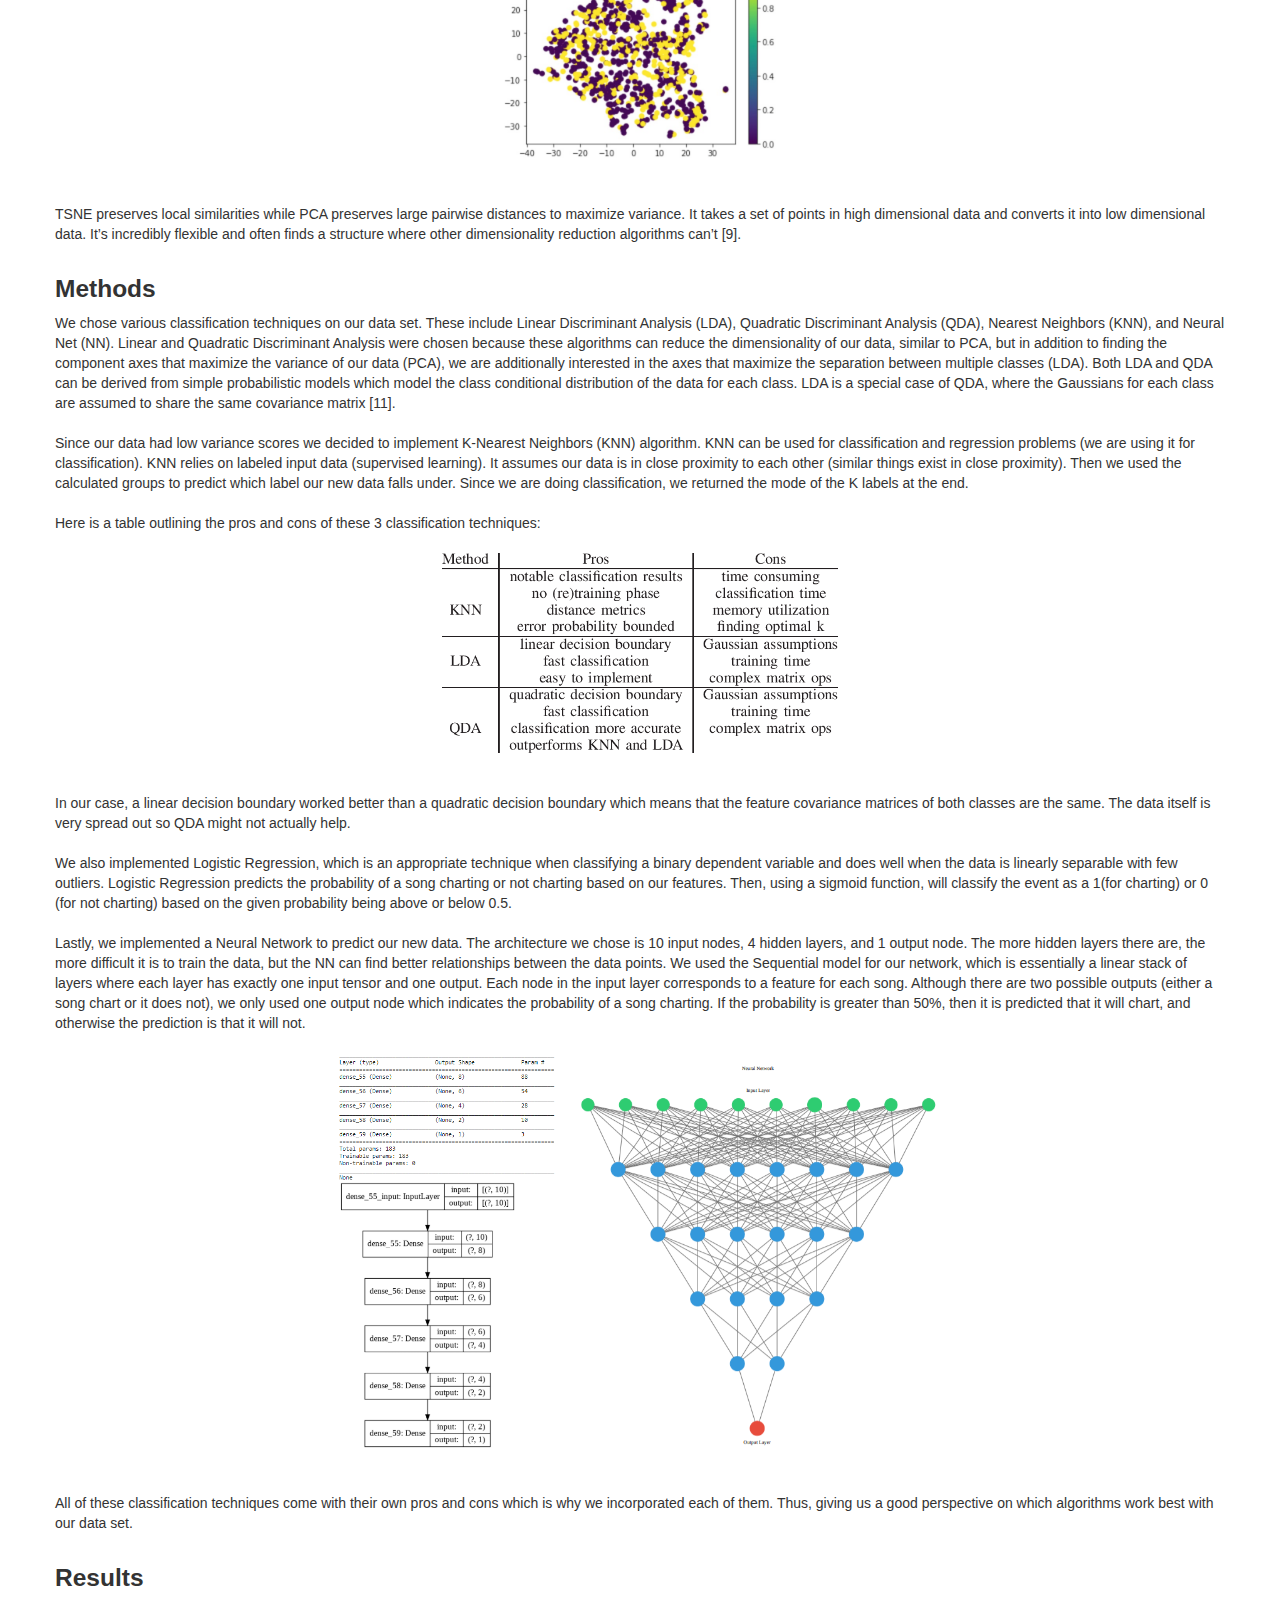
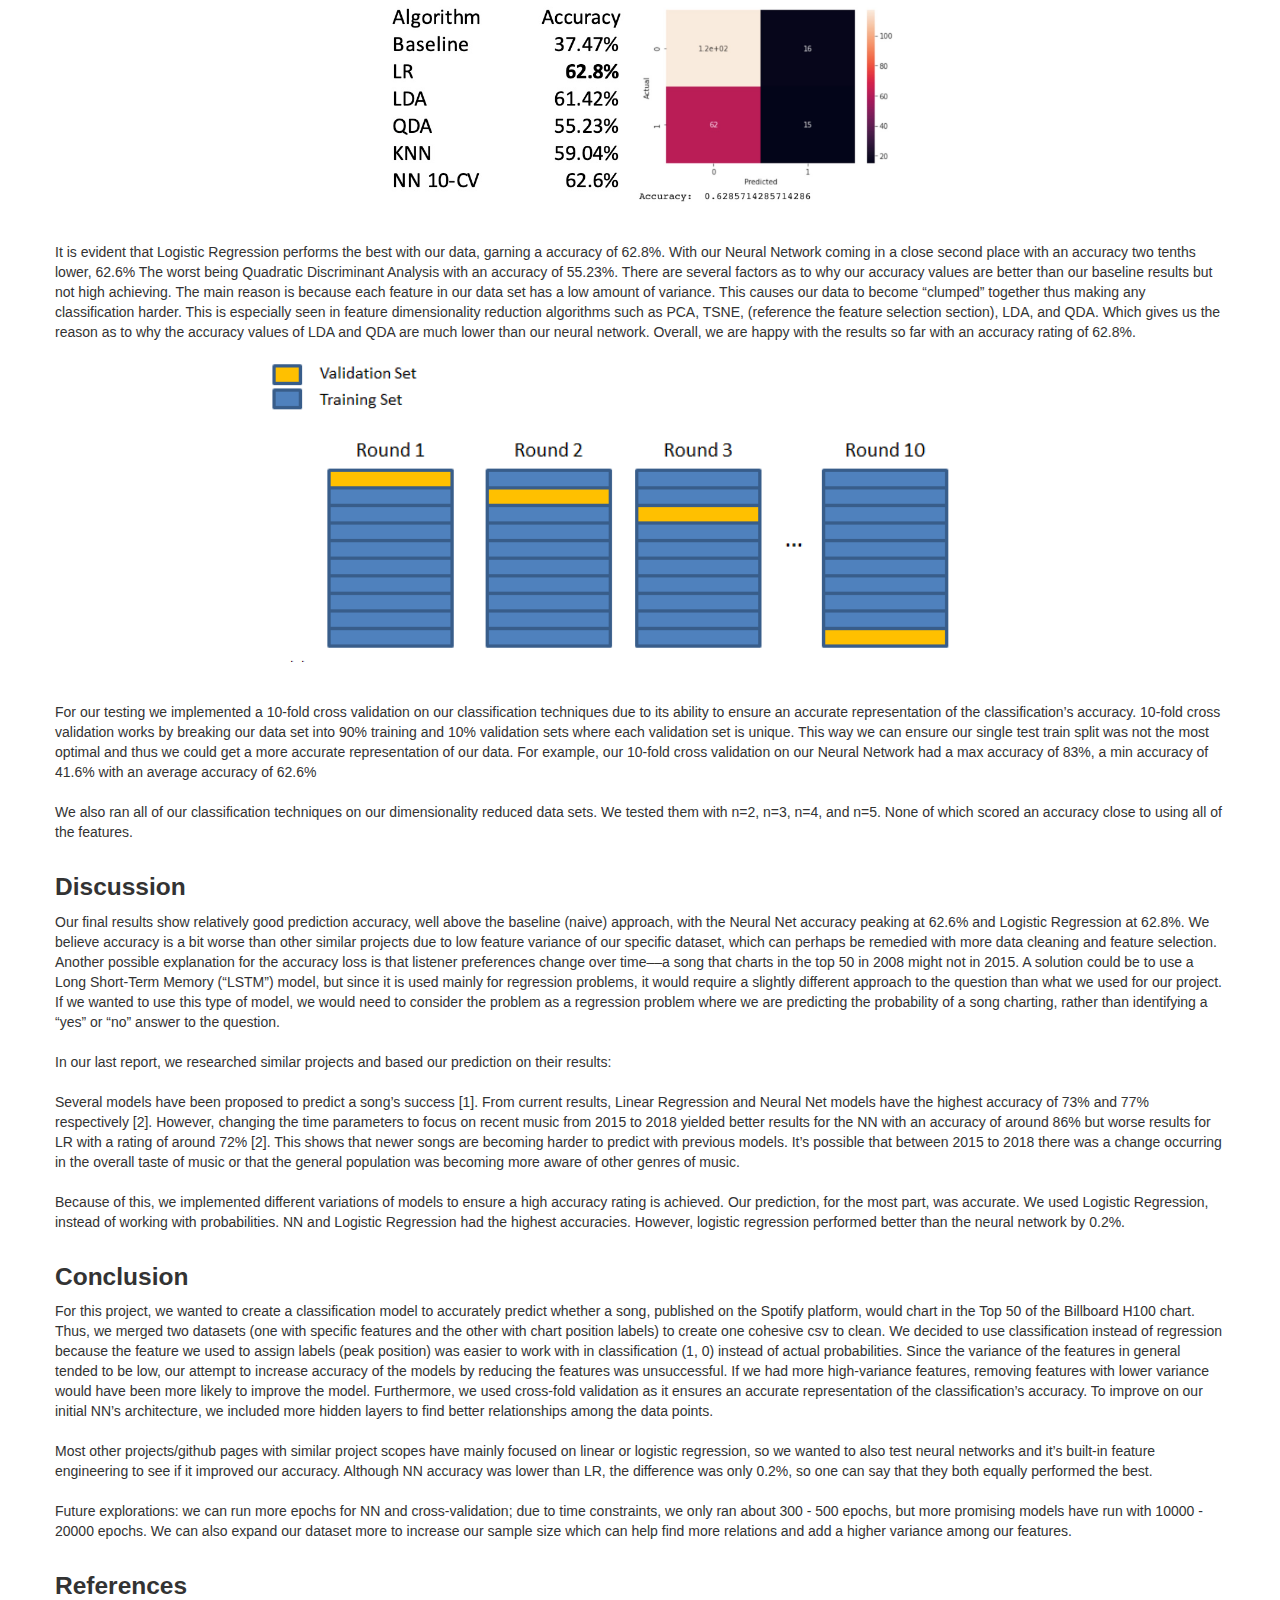
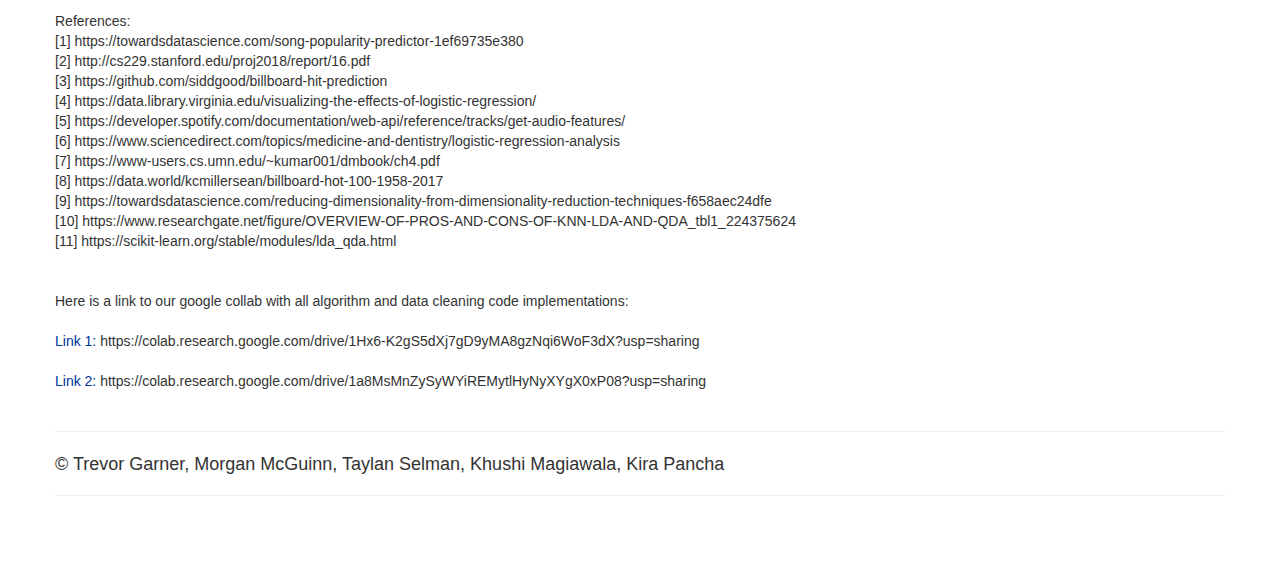
==== commit b7245de7: "Update index.html" ====
--- a/docs/index.html
+++ b/docs/index.html
@@ -140,6 +140,8 @@
 <br><br>
 In our case, a linear decision boundary worked better than a quadratic decision boundary which means that the feature covariance matrices of both classes are the same. The data itself is very spread out so QDA might not actually help. 
 <br><br>
+We also implemented Logistic Regression, which is an appropriate technique when classifying a binary dependent variable and does well when the data is linearly separable with few outliers. Logistic Regression predicts the probability of a song charting or not charting based on our features. Then, using a sigmoid function, will classify the event as a 1(for charting) or 0 (for not charting) based on the given probability being above or below 0.5.
+<br><br>
 Lastly, we implemented a Neural Network to predict our new data.  The architecture we chose is 10 input nodes, 4 hidden layers, and 1 output node. The more hidden layers there are, the more difficult it is to train the data, but the NN can find better relationships between the data points. We used the Sequential model for our network, which is essentially a linear stack of layers where each layer has exactly one input tensor and one output. Each node in the input layer corresponds to a feature for each song. Although there are two possible outputs (either a song chart or it does not), we only used one output node which indicates the probability of a song charting. If the probability is greater than 50%, then it is predicted that it will chart, and otherwise the prediction is that it will not.
 <br><br>
 
